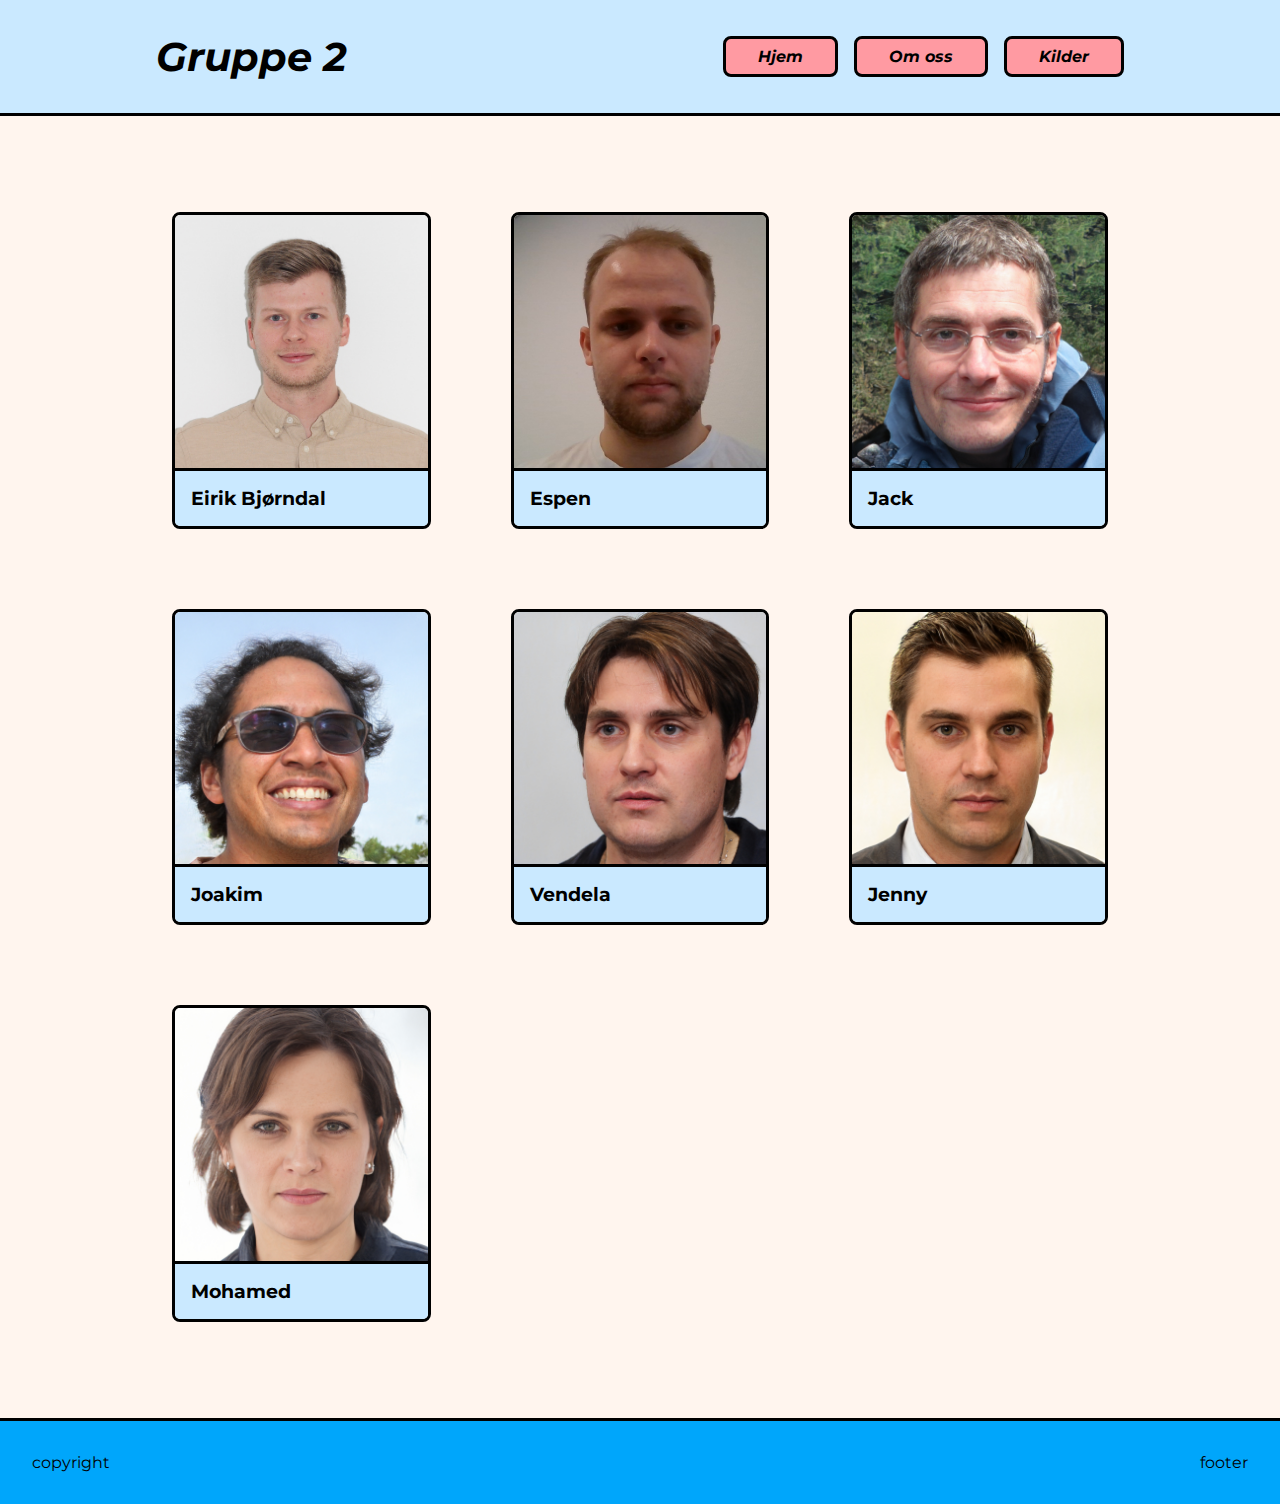
==== pages/about.html @ 0425938d "test fix rel path" ====
<!DOCTYPE html>
<html lang="en">
  <head>
    <meta charset="UTF-8" />
    <meta http-equiv="X-UA-Compatible" content="IE=edge" />
    <meta name="viewport" content="width=device-width, initial-scale=1.0" />
    <title>Semester oppgave</title>

    <link rel="stylesheet" href="../style.css" />
  </head>
  <body class="body">
    <!-- header -->
    <header class="body__header">
      <div class="header__container">
        <input
          type="checkbox"
          class="hamburger__checkbox"
          id="hamburger-menu"
        />
        <!-- logo  -->
        <h3 class="logo">
          <a href="/"> Gruppe 2 </a>
        </h3>

        <!-- hamburger menu  -->
        <label for="hamburger-menu" class="hamburger__menu menu__open"
          ><img src="../public/menu.png" alt="menu open icon" height="32px"
        /></label>

        <!-- navigation  -->
        <nav class="nav">
          <label for="hamburger-menu" class="hamburger__menu menu__close">
            <img
              src="../public/close.png"
              alt="menu close icon"
              height="32px"
            />
          </label>
          <ul class="nav__links">
            <li class="nav__link">
              <a href="/" class="button button--pink button--center">Hjem</a>
            </li>

            <li class="nav__link">
              <a
                href="./pages/about.html "
                class="button button--pink button--center"
              >
                Om oss
              </a>
            </li>

            <li class="nav__link">
              <a
                href="./pages/sources.html"
                class="button button--pink button--center"
              >
                Kilder
              </a>
            </li>
          </ul>
        </nav>
      </div>
    </header>

    <!-- main -->
    <main class="body__main body-background-secondary">
      <div class="main__container main__container--about">
        <div class="about__person">
          <div class="person__portrait">
            <img src="/public/profil.jpeg" alt="" />
            <!-- <div class="color-overlay color-overlay--blue"></div> -->
            <!-- <h3>Eirik Bjørndal</h3> -->
          </div>
          <div class="person__text">
            <h3>Eirik Bjørndal</h3>
          </div>
        </div>
        <div class="about__person">
          <div class="person__portrait">
            <img src="/public/espen.jpg" alt="" />
            <!-- <div class="color-overlay color-overlay--green"></div> -->
          </div>
          <div class="person__text">
            <h3>Espen</h3>
          </div>
        </div>
        <div class="about__person">
          <div class="person__portrait">
            <img src="/public/fake-face-1.jpeg" alt="" />
            <!-- <div class="color-overlay color-overlay--pink"></div> -->
          </div>
          <div class="person__text">
            <h3>Jack</h3>
          </div>
        </div>
        <div class="about__person">
          <div class="person__portrait">
            <img src="/public/fake-face-2.jpeg" alt="" />
            <!-- <div class="color-overlay color-overlay--blue"></div> -->
          </div>
          <div class="person__text">
            <h3>Joakim</h3>
          </div>
        </div>
        <div class="about__person">
          <div class="person__portrait">
            <img src="/public/fake-face-3.jpeg" alt="" />
            <!-- <div class="color-overlay color-overlay--green"></div> -->
          </div>
          <div class="person__text">
            <h3>Vendela</h3>
          </div>
        </div>
        <div class="about__person">
          <div class="person__portrait">
            <img src="/public/fake-face-6.jpeg" alt="" />
            <!-- <div class="color-overlay color-overlay--pink"></div> -->
          </div>
          <div class="person__text">
            <h3>Jenny</h3>
          </div>
        </div>
        <div class="about__person">
          <div class="person__portrait">
            <img src="/public/fake-face-5.jpeg" alt="" />
            <!-- <div class="color-overlay color-overlay--blue"></div> -->
          </div>
          <div class="person__text">
            <h3>Mohamed</h3>
          </div>
        </div>
        <div class="about__person about__person--empty">
          <div class="person__portrait"></div>
        </div>
        <div class="about__person about__person--empty">
          <div class="person__portrait"></div>
        </div>
      </div>
    </main>

    <!-- footer -->
    <footer class="body__footer">
      <div>copyright</div>
      <div>footer</div>
    </footer>
  </body>
</html>
---- style.css ----
@import url("https://fonts.googleapis.com/css2?family=Montserrat:ital,wght@0,400;0,700;1,400;1,700&display=swap");

*,
*::before,
*::after {
  margin: 0;
  padding: 0;
  box-sizing: border-box;
}

:root {
  --max-width: 1000px;
  --border-width: 3px;

  --border-radius: 0.5rem;
  --padding: 1rem;
  --text-big: 2.5rem;

  --color-blue: #00a6fb;
  --color-pink: #ff9aa2;
  --color-background: #cae9ff;
  --color-background-accent: none;
  --color-background-secondary: seashell;
  --breakpoint: 650px;
}

@media (max-width: 500px) {
  :root {
    --text-big: 2rem;
  }
}

img {
  max-width: 100%;
}

a {
  color: inherit;
  text-decoration: none;
}

p {
  font-size: 1.1rem;
}

@media (max-width: 500px) {
  p {
    font-size: 1rem;
  }
}

html {
  font-family: "Montserrat", sans-serif;

  scroll-behavior: smooth;
}

.body {
  min-height: 100vh;

  display: flex;
  position: static;
  display: flex;
  flex-direction: column;

  background: var(--color-background);

  overflow-x: hidden;
}

.body__header {
  background-color: var(--color-background);
  width: 100%;

  padding: 1rem;

  flex: none;

  display: flex;
  justify-content: center;

  /* position: sticky; */
  /* top: 0; */

  z-index: 1;

  border-bottom: var(--border-width) solid black;
}

.header__container {
  width: 100%;
  font-style: italic;
  font-weight: 700;
  max-width: var(--max-width);
  display: flex;
  align-items: center;
  justify-content: space-between;
  padding: var(--padding);
}

.body__footer {
  flex: none;
}

/* nav */

.logo {
  font-size: var(--text-big);
}

.logo:hover {
  text-decoration: underline;
}

.nav__links {
  display: flex;
  justify-content: center;

  list-style: none;

  gap: 1rem;
}

.nav__link {
}

.hamburger__checkbox {
  display: none;
  transform: translateX(-10000px);
}

.hamburger__menu {
  display: none;
  width: 3rem;
  height: 3rem;

  cursor: pointer;
}

.hamburger__menu:focus-within {
  outline: red;
}

.hamburger__menu img {
  width: 100%;
  height: 100%;
}

@media (max-width: 650px) {
  /* .body:has(.hamburger__checkbox:checked) {
    overflow: hidden;
    scrollbar-gutter: stable;
  } */

  .nav {
    position: fixed;
    inset: 0;
    transform: translateX(100%);

    display: flex;
    flex-direction: column;
    justify-content: center;

    overflow: hidden;

    z-index: 2;

    background: rgba(255, 255, 255, 30%);
    backdrop-filter: blur(10px);
    -webkit-backdrop-filter: blur(10px);

    width: 0;

    transition: transform 0.4s ease;
  }

  .header__container:hover .nav {
    width: 100%;
  }

  .hamburger__checkbox:checked ~ .nav {
    width: 100%;
    transform: translateX(0);
  }

  .nav__links {
    align-self: center;

    flex-direction: column;
    font-size: xx-large;

    width: fit-content;
  }

  .nav__links .button {
    align-self: stretch;
  }

  .hamburger__menu {
    display: flex;
  }

  .menu__close {
    position: absolute;
    top: 2rem;
    right: 2rem;
  }
}

@media not all and (min-resolution: 0.001dpcm) {
  .hamburger__checkbox:checked ~ .nav {
    background-color: rgba(255, 245, 238, 95%);
  }
}

.body__main {
  background-color: var(--color-background);

  flex: 1;

  display: flex;
  flex-direction: column;
  justify-content: center;
  align-items: center;
}

.body-background {
  background-image: url("public/grid-curved.svg");
  background-position: center;
  background-size: cover;
  background-attachment: fixed;

  width: 100%;

  border-bottom: var(--border-width) solid #000;
  background-color: var(--color-background-secondary);
  /* background-color: white; */
}

.body-background-secondary {
  background-color: var(--color-background-secondary);
}

.main__container {
  width: 100%;
  max-width: var(--max-width);

  display: flex;
  flex-direction: column;
  gap: 5rem;
  padding: 6rem var(--padding);

  margin: 0 auto;
}

.main__container--about {
  flex-direction: row;
  justify-content: center;
  flex-wrap: wrap;
  row-gap: 5rem;
  column-gap: 3rem;
}

.card {
  display: flex;

  background: white;

  border-radius: var(--border-radius);
  border: var(--border-width) solid black;

  overflow: hidden;

  /* box-shadow: rgb(0, 0, 0, 0.3) 0px 3px 8px; */
}

.card:nth-child(2n) .card__image {
  order: 1;
}

.card__image {
  flex: 0 1 50%;
  display: flex;
  overflow: hidden;
  aspect-ratio: 2/1;
}

.card__image img {
  display: block;

  min-width: 100%;
  min-height: 100%;

  object-fit: cover;
  object-position: center;
}

.card__content {
  flex: 0 1 50%;
  padding: 1rem;

  display: flex;
  flex-direction: column;

  justify-content: space-between;

  gap: 2rem;
}

.title {
  font-size: var(--text-big);
  /* font-style: italic; */
  font-weight: 700;
  width: fit-content;
  display: inline;
  line-height: 1.5;

  /* word-break: break-all; */
  word-wrap: break-word;
  /* hyphens: auto; */

  /* box-shadow: rgba(0, 0, 0, 0.45) 0px 25px 20px -20px; */

  /* background-color: var(--color-blue); */
}

@media (max-width: 650px) {
  .card {
    flex-direction: column;
  }

  .card:nth-child(2n) .card__image {
    order: unset;
  }
}

.stacking-context {
  position: static;
  z-index: 0;
}

/* .button-group {
  position: relative;
  z-index: 0;

  cursor: pointer;
} */

/* .button-group::after {
  content: "";
  background: linear-gradient(to right, black, rgba(0, 0, 0));

  position: absolute;
  inset: 0;

  border-radius: var(--border-radius);
  transform: translate(5px, 5px);

  transition: transform 0.3s ease;

  z-index: -1;
} */

/* .button {
  border: var(--border-width) solid black;
  border-radius: var(--border-radius);
  background-color: white;
  padding: 0.5rem 2rem;

  font-style: italic;
  font-weight: 700;

  transition: 0.3s ease;
  transition-property: transform;

  cursor: pointer;

  width: 100%;
} */

.button {
  display: block;

  border: var(--border-width) solid black;
  border-radius: var(--border-radius);
  background-color: white;
  padding: 0.5rem 2rem;

  font-style: italic;
  font-weight: 700;

  transition: 0.3s ease;
  transition-property: transform;

  cursor: pointer;

  align-self: stretch;
  text-align: center;
}

.button--center {
  align-self: center;
}

.button--stretch {
  align-self: stretch;
}

/* .button-group:hover .button {
  transform: translate(-5px, -3px);
  transform-origin: center;
} */

/* .button--blue {
  background-color: var(--color-blue);
}

.button-blue:hover {
} */

.button--pink {
  background-color: var(--color-pink);
}

.button--pink:hover {
  background-color: pink;
}

.call-to-action {
  display: flex;

  padding-bottom: 2rem;

  position: relative;
}

@media (max-width: 650px) {
  .call-to-action {
    display: block;
  }
}

.call-to-action__arrow {
  height: 20rem;
  /* outline: 1px solid red; */

  display: flex;
  align-items: center;

  flex: 1 1 30%;
}

@media (max-width: 650px) {
  .call-to-action__arrow {
    display: none;
  }
}

.call-to-action__window-group {
  min-height: 20rem;
  height: auto;
  flex: 1 1 70%;

  position: relative;
  z-index: 0;
}

@keyframes floating-one {
  0% {
    transform: translate(0, 0);
  }
  50% {
    transform: translate(0, 1rem);
  }
  100% {
    transform: translate(0, 0);
  }
}
@keyframes floating-two {
  0% {
    transform: translate(1rem, 1rem);
  }
  50% {
    transform: translate(1rem, 2rem);
  }
  100% {
    transform: translate(1rem, 1rem);
  }
}
@keyframes floating-three {
  0% {
    transform: translate(2rem, 2rem);
  }
  50% {
    transform: translate(2rem, 3rem);
  }
  100% {
    transform: translate(2rem, 2rem);
  }
}

.call-to-action__window {
  display: flex;
  flex-direction: column;
  height: 100%;

  width: calc(100% - 2rem);
  border: var(--border-width) solid black;
  border-radius: var(--border-radius);
  overflow: hidden;

  position: absolute;

  animation-duration: 5s;
  animation-iteration-count: infinite;
  animation-timing-function: ease-in-out;
}

.call-to-action__arrow--float-animation {
  animation-name: floating-one;
  animation-duration: 5s;
  animation-iteration-count: infinite;
  animation-timing-function: ease-in-out;
  animation-delay: 4s;
}

.call-to-action__window--stagger-none {
  animation-name: floating-one;
}
.call-to-action__window--stagger-small {
  animation-name: floating-two;
  animation-delay: 1s;
}
.call-to-action__window--stagger-large {
  animation-name: floating-three;
  animation-delay: 2s;
}

.call-to-action__window--translate-little {
  transform: translateX(1rem) translateY(1rem);
}

.call-to-action__window--translate-more {
  transform: translateX(2rem) translateY(2rem);
}

.call-to-action__header {
  border-bottom: var(--border-width) solid black;
  display: flex;
  gap: 16px;
  padding: 8px;

  width: 100%;

  background-color: var(--color-blue);
}

.call-to-action__header-dots {
  height: 24px;
  width: 24px;
  border: var(--border-width) solid black;

  border-radius: 20px;
}

.call-to-action__header-dots--red {
  background: #f85b5b;
}
.call-to-action__header-dots--yellow {
  background: #f9ef00;
}
.call-to-action__header-dots--green {
  background: #02fb73;
}

.call-to-action__body {
  height: 100%;
  width: 100%;
  padding: 1rem;
  background-size: cover;
  justify-content: center;
  align-items: center;
  text-align: center;
  background-color: var(--color-background);
  display: flex;
}

.call-to-action__body h1 {
  font-weight: bold;
  font-style: italic;
  font-size: 3rem;
  line-height: 1.5;

  flex-shrink: 0 1 0;
  border: var(--border-width) solid black;

  border-radius: var(--border-radius);

  word-break: keep-all;
  background-color: var(--color-background-secondary);
  background-color: white;
}

.call-to-action img {
  max-height: 100%;
}

/* footer */

.body__footer {
  background: var(--color-blue);
  border-top: var(--border-width) solid black;
  padding: 2rem;
  display: flex;
  justify-content: space-between;
}

/* Article */

.article {
  display: flex;
  flex-direction: column;
  width: 100%;

  align-self: center;
  max-width: 75ch;

  border: var(--border-width) solid black;
  border-radius: var(--border-radius);

  overflow: hidden;
}

.article__content {
  display: flex;
  gap: 2rem;
  flex-direction: column;
  background-color: white;

  padding: 1rem;

  line-height: 1.5;

  word-wrap: break-word;
}

.article__content a {
  color: var(--color-blue);
  font-weight: 700;
}

.article__content a:hover {
  text-decoration: underline;
  text-decoration-thickness: 3px;
}

.article__image-header {
  background-color: green;
  display: flex;

  max-height: 15rem;
  min-height: 10rem;

  overflow: hidden;
}

.article__image-header img {
  display: block;

  min-width: 100%;
  min-height: 100%;

  object-fit: cover;
  object-position: center;
}

/* @media (max-width: ) */

.article__content h1 {
  font-size: var(--text-big);
  font-weight: 700;
  line-height: 1.5;

  word-wrap: break-word;
}

.article__content h1,
h2,
h3,
h4,
h5,
h6 {
  font-weight: 700;
}

.aside {
  padding: 1rem;
  background-color: rgb(228, 228, 228);
  border-radius: var(--border-radius);
}

.aside--danger {
  background-color: rgb(255, 185, 185);
}

.aside--info {
  background-color: rgb(204, 241, 253);
}

.aside--success {
  background-color: rgb(170, 255, 170);
}

/* sources */

.sources li {
  margin-left: 1rem;
  padding-bottom: 1rem;
}

.sources li p {
  padding-left: 2rem;
  text-indent: -2rem;

  word-wrap: break-word;
  hyphens: auto;
}

.sources :target {
  font-weight: 700;
  background: yellow;
  border-radius: var(--border-radius);
}

/* about */

.about__person {
  margin: 0 1rem;
  border: var(--border-width) solid black;
  border-radius: var(--border-radius);

  flex: 1 1 250px;
  max-width: 300px;

  transition: all 0.3s ease;

  overflow: hidden;
}

.about__person--empty {
  height: 0;
  border: none;
}

.person__portrait {
  aspect-ratio: 1/1;

  /* max-width: 400px; */

  background: var(--color-pink);

  transform-origin: center;

  transition: transform 0.3s ease;

  overflow: hidden;

  position: relative;
}

.person__portrait img {
  display: block;

  min-width: 100%;
  min-height: 100%;

  object-fit: cover;
  object-position: center;

  /* filter: grayscale(1); */

  transition: all 0.3s ease;
}

.person__text {
  padding: 1rem;

  border-top: var(--border-width) solid black;

  background-color: var(--color-background);
}

.color-overlay {
  position: absolute;

  inset: 0;

  background-color: rgba(0, 0, 255, 50%);

  opacity: 0.3;

  transition: all 0.3s ease;
}

.color-overlay--pink {
  background-color: var(--color-pink);
}

.color-overlay--blue {
  background-color: var(--color-blue);
}

.color-overlay--green {
  background-color: var(--color-background);
}

.person__text--pink {
  background-color: var(--color-pink);
}

.person__text--blue {
  background-color: var(--color-blue);
}

.person__text--green {
  background-color: var(--color-background);
}

.about__person:hover {
  transform: rotateZ(0) scale(1.2);
}

.about__person:hover .person__portrait img {
  filter: grayscale(0);
}

.about__person:hover .color-overlay {
  opacity: 0;
}
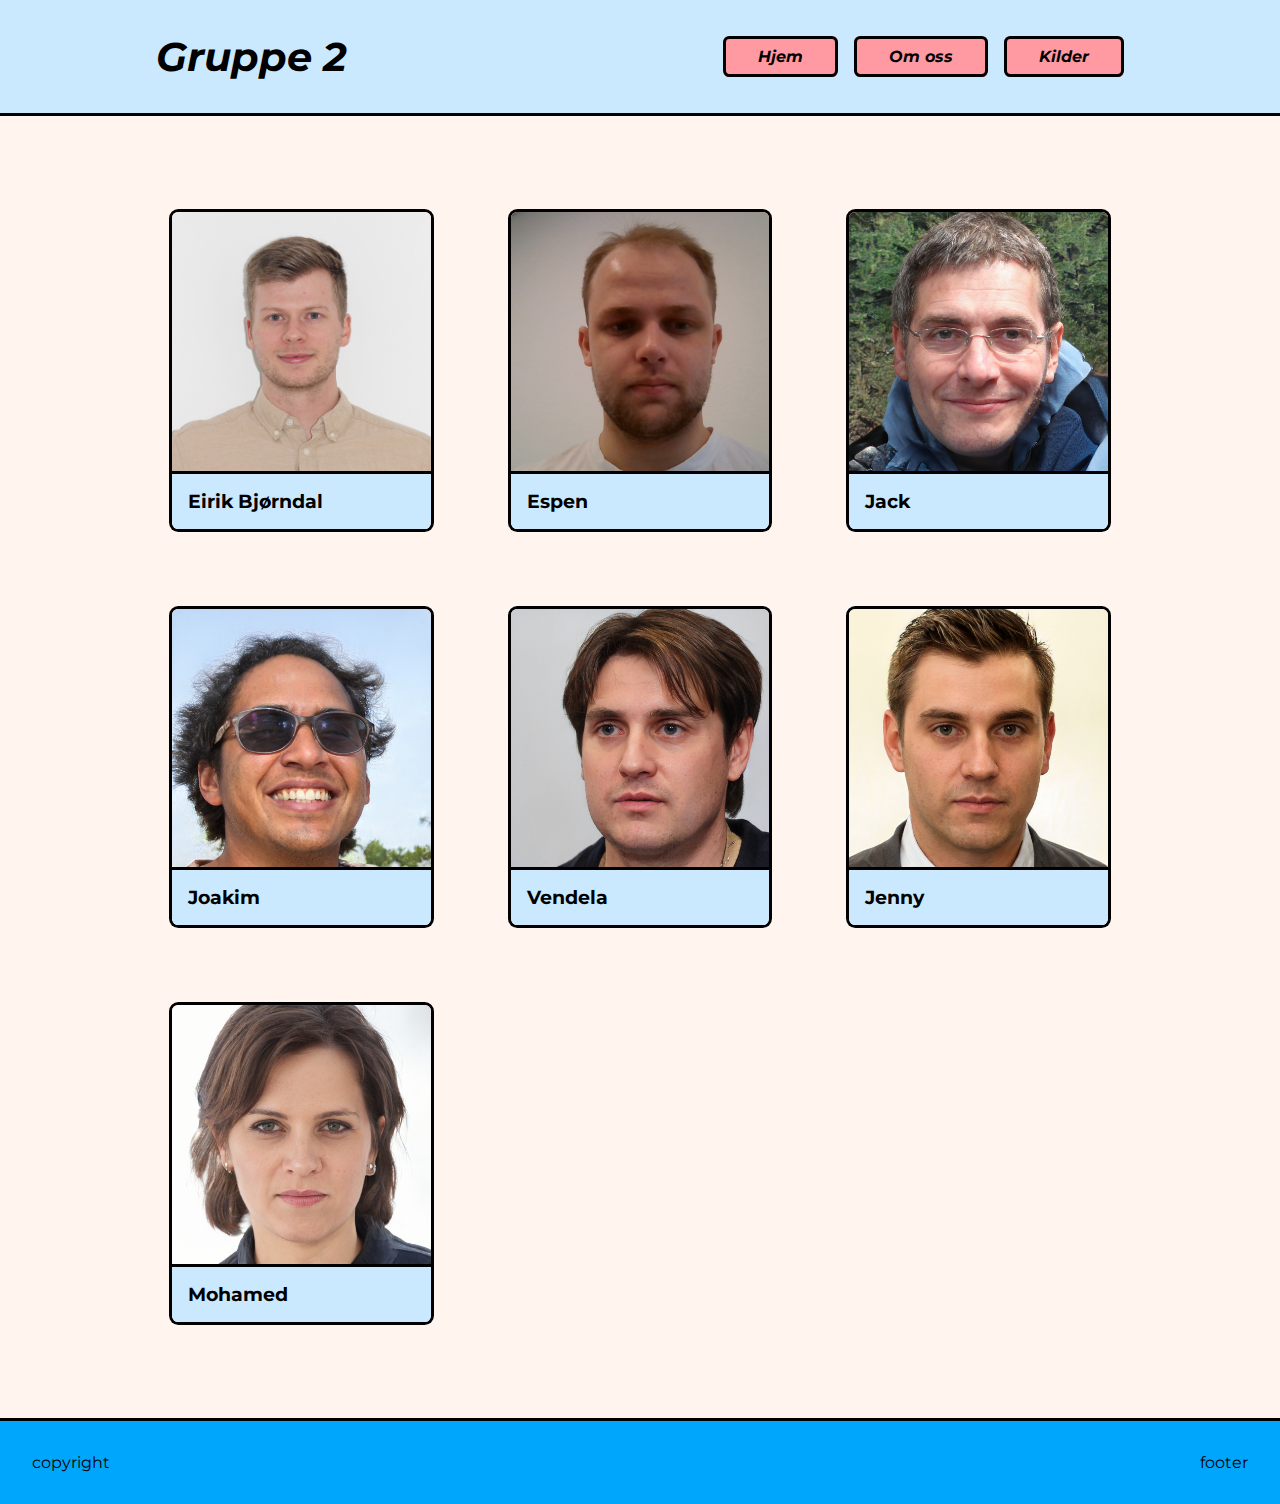
==== commit 18674574: "fixed layout and animation for mobile" ====
--- a/pages/about.html
+++ b/pages/about.html
@@ -7,56 +7,58 @@
     <title>Semester oppgave</title>
 
     <link rel="stylesheet" href="../style.css" />
+    <script defer src="../main.js"></script>
   </head>
   <body class="body">
     <!-- header -->
     <header class="body__header">
       <div class="header__container">
-        <input
-          type="checkbox"
-          class="hamburger__checkbox"
-          id="hamburger-menu"
-        />
         <!-- logo  -->
         <h3 class="logo">
           <a href="/"> Gruppe 2 </a>
         </h3>
 
         <!-- hamburger menu  -->
-        <label for="hamburger-menu" class="hamburger__menu menu__open"
-          ><img src="../public/menu.png" alt="menu open icon" height="32px"
-        /></label>
+        <button
+          class="button button--pink button--no-padding nav__button nav__button--open"
+        >
+          <svg width="32" height="32" viewBox="0 0 24 24">
+            <path
+              fill="currentColor"
+              d="M3 18v-2h18v2Zm0-5v-2h18v2Zm0-5V6h18v2Z"
+            />
+          </svg>
+        </button>
 
         <!-- navigation  -->
-        <nav class="nav">
-          <label for="hamburger-menu" class="hamburger__menu menu__close">
-            <img
-              src="../public/close.png"
-              alt="menu close icon"
-              height="32px"
-            />
-          </label>
+        <nav class="nav preload">
+          <button
+            class="button button--pink button--no-padding nav__button nav__button--close"
+          >
+            <!-- <img src="public/close.png" alt="menu close icon" height="32" /> -->
+            <svg width="32" height="32" viewBox="0 0 24 24">
+              <path
+                fill="currentColor"
+                d="M6.4 19L5 17.6l5.6-5.6L5 6.4L6.4 5l5.6 5.6L17.6 5L19 6.4L13.4 12l5.6 5.6l-1.4 1.4l-5.6-5.6Z"
+              />
+            </svg>
+          </button>
+
           <ul class="nav__links">
             <li class="nav__link">
-              <a href="/" class="button button--pink button--center">Hjem</a>
+              <a href="/" class="button button--pink">Hjem</a>
             </li>
 
             <li class="nav__link">
-              <a
-                href="./pages/about.html "
-                class="button button--pink button--center"
-              >
+              <a href="/pages/about.html" class="button button--pink">
                 Om oss
               </a>
             </li>
 
             <li class="nav__link">
-              <a
-                href="./pages/sources.html"
-                class="button button--pink button--center"
+              <a href="/pages/sources.html" class="button button--pink"
+                >Kilder</a
               >
-                Kilder
-              </a>
             </li>
           </ul>
         </nav>
@@ -66,7 +68,7 @@
     <!-- main -->
     <main class="body__main body-background-secondary">
       <div class="main__container main__container--about">
-        <div class="about__person">
+        <div class="about__person preload">
           <div class="person__portrait">
             <img src="/public/profil.jpeg" alt="" />
             <!-- <div class="color-overlay color-overlay--blue"></div> -->
@@ -76,7 +78,7 @@
             <h3>Eirik Bjørndal</h3>
           </div>
         </div>
-        <div class="about__person">
+        <div class="about__person preload">
           <div class="person__portrait">
             <img src="/public/espen.jpg" alt="" />
             <!-- <div class="color-overlay color-overlay--green"></div> -->
@@ -85,7 +87,7 @@
             <h3>Espen</h3>
           </div>
         </div>
-        <div class="about__person">
+        <div class="about__person preload">
           <div class="person__portrait">
             <img src="/public/fake-face-1.jpeg" alt="" />
             <!-- <div class="color-overlay color-overlay--pink"></div> -->
@@ -94,7 +96,7 @@
             <h3>Jack</h3>
           </div>
         </div>
-        <div class="about__person">
+        <div class="about__person preload">
           <div class="person__portrait">
             <img src="/public/fake-face-2.jpeg" alt="" />
             <!-- <div class="color-overlay color-overlay--blue"></div> -->
@@ -103,7 +105,7 @@
             <h3>Joakim</h3>
           </div>
         </div>
-        <div class="about__person">
+        <div class="about__person preload">
           <div class="person__portrait">
             <img src="/public/fake-face-3.jpeg" alt="" />
             <!-- <div class="color-overlay color-overlay--green"></div> -->
@@ -112,7 +114,7 @@
             <h3>Vendela</h3>
           </div>
         </div>
-        <div class="about__person">
+        <div class="about__person preload">
           <div class="person__portrait">
             <img src="/public/fake-face-6.jpeg" alt="" />
             <!-- <div class="color-overlay color-overlay--pink"></div> -->
@@ -121,7 +123,7 @@
             <h3>Jenny</h3>
           </div>
         </div>
-        <div class="about__person">
+        <div class="about__person preload">
           <div class="person__portrait">
             <img src="/public/fake-face-5.jpeg" alt="" />
             <!-- <div class="color-overlay color-overlay--blue"></div> -->
--- a/style.css
+++ b/style.css
@@ -12,7 +12,7 @@
   --max-width: 1000px;
   --border-width: 3px;
 
-  --border-radius: 0.5rem;
+  --border-radius: 0.4rem;
   --padding: 1rem;
   --text-big: 2.5rem;
 
@@ -49,6 +49,10 @@
   }
 }
 
+svg {
+  color: black;
+}
+
 html {
   font-family: "Montserrat", sans-serif;
 
@@ -129,16 +133,13 @@
   transform: translateX(-10000px);
 }
 
-.hamburger__menu {
+.nav__button--open {
   display: none;
-  width: 3rem;
-  height: 3rem;
-
   cursor: pointer;
 }
 
-.hamburger__menu:focus-within {
-  outline: red;
+.nav__button--close {
+  display: none;
 }
 
 .hamburger__menu img {
@@ -146,40 +147,34 @@
   height: 100%;
 }
 
+.preload {
+  opacity: 0 !important;
+  transition-duration: 0s !important;
+}
+
 @media (max-width: 650px) {
-  /* .body:has(.hamburger__checkbox:checked) {
-    overflow: hidden;
-    scrollbar-gutter: stable;
-  } */
-
   .nav {
+    display: flex;
+    flex-direction: column;
+    justify-content: center;
+
     position: fixed;
     inset: 0;
     transform: translateX(100%);
 
-    display: flex;
-    flex-direction: column;
-    justify-content: center;
-
     overflow: hidden;
-
     z-index: 2;
 
     background: rgba(255, 255, 255, 30%);
     backdrop-filter: blur(10px);
     -webkit-backdrop-filter: blur(10px);
 
-    width: 0;
-
-    transition: transform 0.4s ease;
-  }
-
-  .header__container:hover .nav {
-    width: 100%;
-  }
-
-  .hamburger__checkbox:checked ~ .nav {
-    width: 100%;
+    transition-property: transform;
+    transition-duration: 0.4s;
+    transition-timing-function: ease;
+  }
+
+  .nav--visible {
     transform: translateX(0);
   }
 
@@ -193,14 +188,15 @@
   }
 
   .nav__links .button {
+    display: block;
     align-self: stretch;
   }
 
-  .hamburger__menu {
+  .nav__button {
     display: flex;
   }
 
-  .menu__close {
+  .nav__button--close {
     position: absolute;
     top: 2rem;
     right: 2rem;
@@ -225,6 +221,7 @@
 }
 
 .body-background {
+  background-color: var(--color-background-secondary);
   background-image: url("public/grid-curved.svg");
   background-position: center;
   background-size: cover;
@@ -233,8 +230,12 @@
   width: 100%;
 
   border-bottom: var(--border-width) solid #000;
-  background-color: var(--color-background-secondary);
-  /* background-color: white; */
+}
+
+@media (hover: none) {
+  .body-background {
+    background-attachment: scroll;
+  }
 }
 
 .body-background-secondary {
@@ -267,11 +268,13 @@
   background: white;
 
   border-radius: var(--border-radius);
-  border: var(--border-width) solid black;
+  /* border: var(--border-width) solid black; */
 
   overflow: hidden;
 
-  /* box-shadow: rgb(0, 0, 0, 0.3) 0px 3px 8px; */
+  box-shadow: 0px 0px 0px var(--border-width) rgba(0, 0, 0);
+  -webkit-box-shadow: 0px 0px 0px var(--border-width) rgba(0, 0, 0);
+  -moz-box-shadow: 0px 0px 0px var(--border-width) rgba(0, 0, 0);
 }
 
 .card:nth-child(2n) .card__image {
@@ -379,7 +382,7 @@
 } */
 
 .button {
-  display: block;
+  /* display: block; */
 
   border: var(--border-width) solid black;
   border-radius: var(--border-radius);
@@ -404,6 +407,10 @@
 
 .button--stretch {
   align-self: stretch;
+}
+
+.button--no-padding {
+  padding: 0.5rem;
 }
 
 /* .button-group:hover .button {
@@ -500,15 +507,19 @@
 }
 
 .call-to-action__window {
+  height: 100%;
   display: flex;
   flex-direction: column;
-  height: 100%;
 
   width: calc(100% - 2rem);
-  border: var(--border-width) solid black;
-  border-radius: var(--border-radius);
+  /* border: var(--border-width) solid black; */
+  border-radius: var(--border-radius);
+
+  box-shadow: 0px 0px 0px var(--border-width) rgba(0, 0, 0);
+  -webkit-box-shadow: 0px 0px 0px var(--border-width) rgba(0, 0, 0);
+  -moz-box-shadow: 0px 0px 0px var(--border-width) rgba(0, 0, 0);
+
   overflow: hidden;
-
   position: absolute;
 
   animation-duration: 5s;
@@ -516,14 +527,6 @@
   animation-timing-function: ease-in-out;
 }
 
-.call-to-action__arrow--float-animation {
-  animation-name: floating-one;
-  animation-duration: 5s;
-  animation-iteration-count: infinite;
-  animation-timing-function: ease-in-out;
-  animation-delay: 4s;
-}
-
 .call-to-action__window--stagger-none {
   animation-name: floating-one;
 }
@@ -546,6 +549,8 @@
 
 .call-to-action__header {
   border-bottom: var(--border-width) solid black;
+
+  flex: 1 1 0;
   display: flex;
   gap: 16px;
   padding: 8px;
@@ -601,10 +606,6 @@
   background-color: white;
 }
 
-.call-to-action img {
-  max-height: 100%;
-}
-
 /* footer */
 
 .body__footer {
@@ -736,8 +737,12 @@
 
 .about__person {
   margin: 0 1rem;
-  border: var(--border-width) solid black;
-  border-radius: var(--border-radius);
+  /* border: var(--border-width) solid black; */
+  border-radius: var(--border-radius);
+
+  box-shadow: 0px 0px 0px var(--border-width) rgba(0, 0, 0);
+  -webkit-box-shadow: 0px 0px 0px var(--border-width) rgba(0, 0, 0);
+  -moz-box-shadow: 0px 0px 0px var(--border-width) rgba(0, 0, 0);
 
   flex: 1 1 250px;
   max-width: 300px;
@@ -749,7 +754,7 @@
 
 .about__person--empty {
   height: 0;
-  border: none;
+  box-shadow: none;
 }
 
 .person__portrait {
@@ -771,6 +776,8 @@
 .person__portrait img {
   display: block;
 
+  position: absolute;
+
   min-width: 100%;
   min-height: 100%;
 
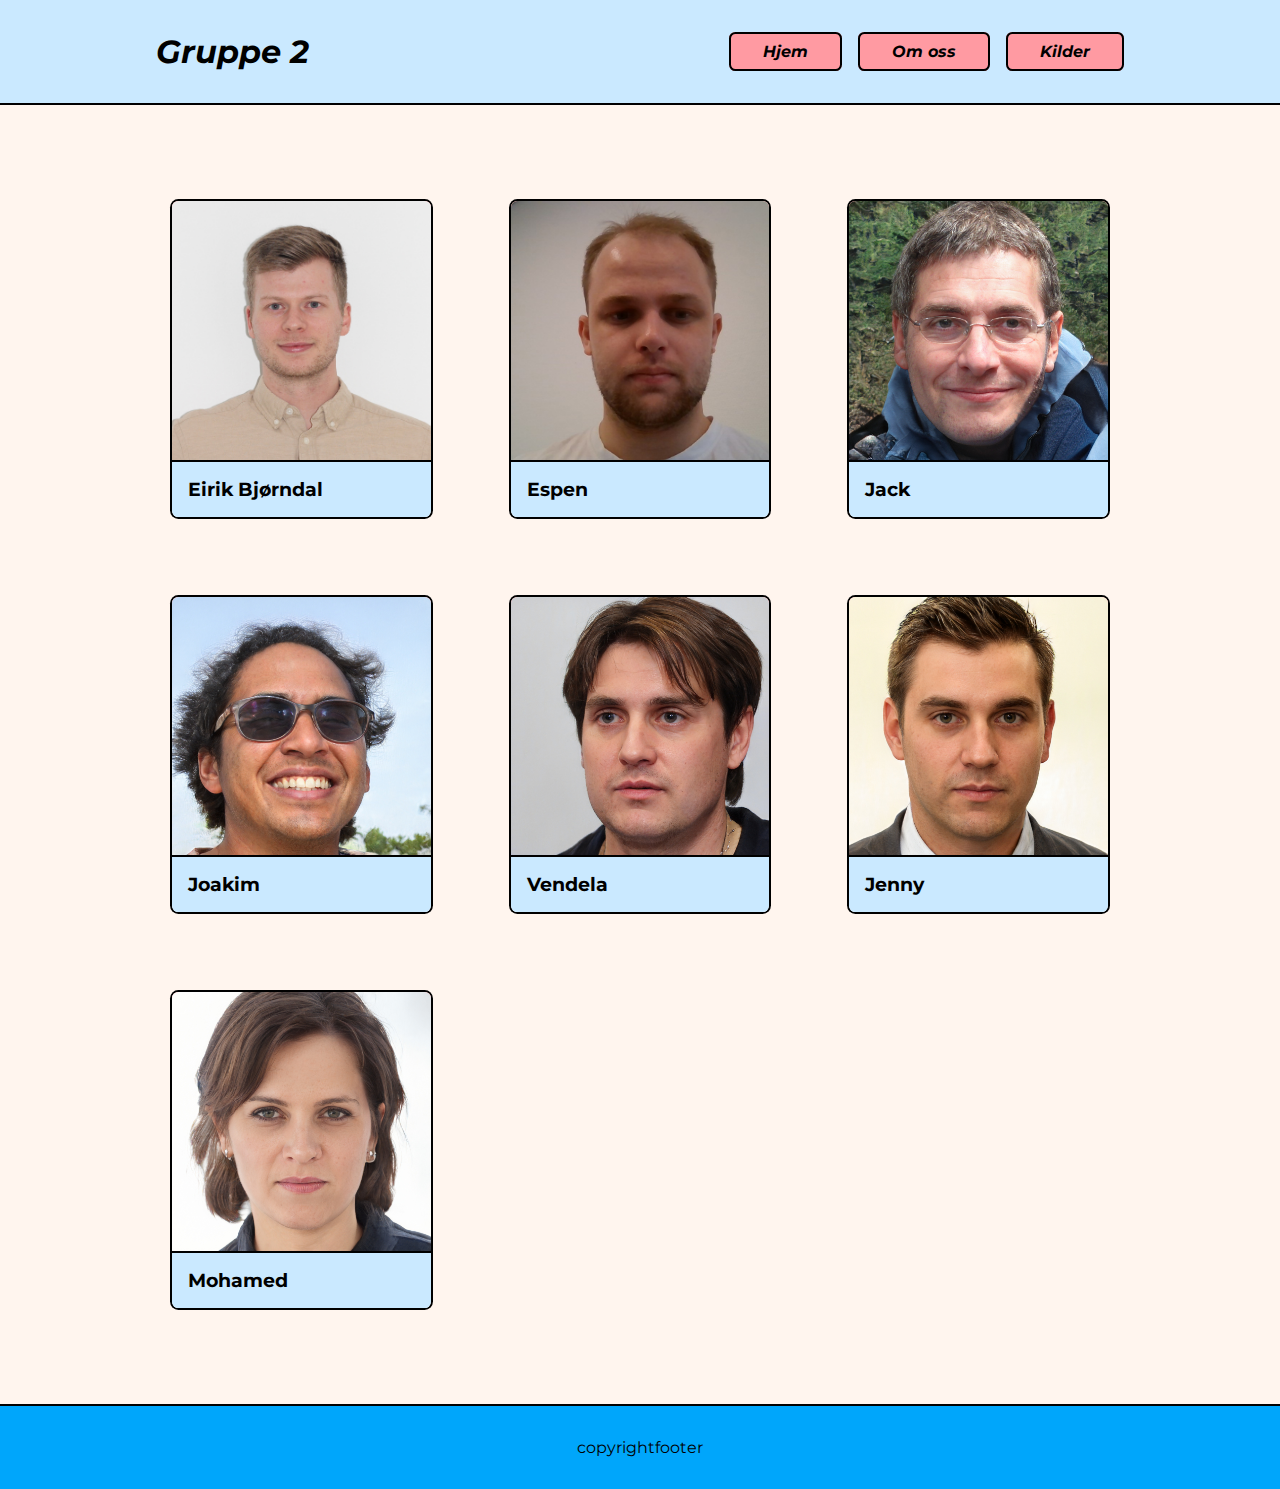
==== commit 814e42da: "redesigned cta, cta dynamic size, sources target" ====
--- a/pages/about.html
+++ b/pages/about.html
@@ -2,10 +2,11 @@
 <html lang="en">
   <head>
     <meta charset="UTF-8" />
+    <meta name="description" content="Web og systemutvikling" />
+    <meta name="author" content="IT og ledelse, Gruppe 2" />
     <meta http-equiv="X-UA-Compatible" content="IE=edge" />
     <meta name="viewport" content="width=device-width, initial-scale=1.0" />
-    <title>Semester oppgave</title>
-
+    <title>Web og systemutvikling</title>
     <link rel="stylesheet" href="../style.css" />
     <script defer src="../main.js"></script>
   </head>
--- a/style.css
+++ b/style.css
@@ -10,23 +10,42 @@
 
 :root {
   --max-width: 1000px;
-  --border-width: 3px;
+  --border-width: 2px;
 
   --border-radius: 0.4rem;
   --padding: 1rem;
-  --text-big: 2.5rem;
+  --text-big: 2rem;
 
   --color-blue: #00a6fb;
+  --color-link: #007dbc;
   --color-pink: #ff9aa2;
   --color-background: #cae9ff;
   --color-background-accent: none;
   --color-background-secondary: seashell;
+  --color-accessible-purple: #81008a;
+  --color-success: #e9fbe9;
+  --color-info: #ebf3fe;
+  --color-warning: #fcfaee;
+  --color-danger: #fcebed;
+
   --breakpoint: 650px;
 }
 
 @media (max-width: 500px) {
   :root {
-    --text-big: 2rem;
+    --text-big: 1.5rem;
+  }
+}
+
+html {
+  font-family: "Montserrat", sans-serif;
+
+  scroll-behavior: smooth;
+}
+
+@media (prefers-reduced-motion) {
+  html {
+    scroll-behavior: unset;
   }
 }
 
@@ -53,10 +72,13 @@
   color: black;
 }
 
-html {
-  font-family: "Montserrat", sans-serif;
-
-  scroll-behavior: smooth;
+.hide-outline *:focus {
+  outline: none;
+}
+
+*:focus {
+  outline: var(--color-accessible-purple) solid var(--border-width);
+  outline-offset: 0.2rem;
 }
 
 .body {
@@ -125,7 +147,8 @@
   gap: 1rem;
 }
 
-.nav__link {
+.nav__link .button {
+  white-space: nowrap;
 }
 
 .hamburger__checkbox {
@@ -148,7 +171,7 @@
 }
 
 .preload {
-  opacity: 0 !important;
+  /* opacity: 0 !important; */
   transition-duration: 0s !important;
 }
 
@@ -203,6 +226,12 @@
   }
 }
 
+@media (prefers-reduced-motion) {
+  .nav {
+    transition-duration: 0s;
+  }
+}
+
 @media not all and (min-resolution: 0.001dpcm) {
   .hamburger__checkbox:checked ~ .nav {
     background-color: rgba(255, 245, 238, 95%);
@@ -214,22 +243,16 @@
 
   flex: 1;
 
+  position: relative;
+
   display: flex;
   flex-direction: column;
   justify-content: center;
   align-items: center;
 }
 
-.body-background {
-  background-color: var(--color-background-secondary);
-  background-image: url("public/grid-curved.svg");
-  background-position: center;
-  background-size: cover;
-  background-attachment: fixed;
-
-  width: 100%;
-
-  border-bottom: var(--border-width) solid #000;
+.border__bottom {
+  border-bottom: var(--border-width) solid black;
 }
 
 @media (hover: none) {
@@ -251,7 +274,9 @@
   gap: 5rem;
   padding: 6rem var(--padding);
 
-  margin: 0 auto;
+  position: relative;
+
+  /* margin: 0 auto; */
 }
 
 .main__container--about {
@@ -277,9 +302,9 @@
   -moz-box-shadow: 0px 0px 0px var(--border-width) rgba(0, 0, 0);
 }
 
-.card:nth-child(2n) .card__image {
+/* .card:nth-child(2n) .card__image {
   order: 1;
-}
+} */
 
 .card__image {
   flex: 0 1 50%;
@@ -300,20 +325,20 @@
 
 .card__content {
   flex: 0 1 50%;
-  padding: 1rem;
+  padding: 3rem 3rem;
 
   display: flex;
   flex-direction: column;
 
   justify-content: space-between;
 
-  gap: 2rem;
+  gap: 1rem;
 }
 
 .title {
   font-size: var(--text-big);
   /* font-style: italic; */
-  font-weight: 700;
+  /* font-weight: 700; */
   width: fit-content;
   display: inline;
   line-height: 1.5;
@@ -413,6 +438,11 @@
   padding: 0.5rem;
 }
 
+.button--big {
+  padding: 1rem 2rem;
+  font-size: 1.2em;
+}
+
 /* .button-group:hover .button {
   transform: translate(-5px, -3px);
   transform-origin: center;
@@ -433,18 +463,47 @@
   background-color: pink;
 }
 
+.background {
+  width: 100%;
+  height: 100%;
+
+  display: flex;
+  flex-direction: column;
+  align-items: center;
+  background-color: white;
+  position: relative;
+}
+
+.background::before {
+  content: "";
+
+  background-image: url("./public/Programming.svg");
+  background-repeat: no-repeat;
+  background-size: cover;
+  background-attachment: fixed;
+  background-position: center;
+
+  position: absolute;
+  inset: 0;
+
+  opacity: 0.3;
+}
+
+@media (hover: none) {
+  .background::before {
+    background-attachment: scroll;
+  }
+}
+
 .call-to-action {
-  display: flex;
+  /* max-width: 800px; */
+
+  display: flex;
+  justify-content: center;
 
   padding-bottom: 2rem;
 
   position: relative;
-}
-
-@media (max-width: 650px) {
-  .call-to-action {
-    display: block;
-  }
 }
 
 .call-to-action__arrow {
@@ -457,57 +516,67 @@
   flex: 1 1 30%;
 }
 
-@media (max-width: 650px) {
+@media (max-width: 850px) {
   .call-to-action__arrow {
     display: none;
   }
 }
 
 .call-to-action__window-group {
-  min-height: 20rem;
+  /* min-height: 20rem; */
+
   height: auto;
-  flex: 1 1 70%;
+  flex: 1 1 800px;
+  max-width: 800px;
+
+  display: flex;
 
   position: relative;
   z-index: 0;
 }
 
+.call-to-action__window-group:hover .call-to-action__window {
+  animation-play-state: paused;
+}
+
 @keyframes floating-one {
   0% {
-    transform: translate(0, 0);
+    transform: translate(0, 0) rotate(0.02deg);
   }
   50% {
-    transform: translate(0, 1rem);
+    transform: translate(0, 1rem) rotate(0.02deg);
   }
   100% {
-    transform: translate(0, 0);
+    transform: translate(0, 0) rotate(0.02deg);
   }
 }
 @keyframes floating-two {
   0% {
-    transform: translate(1rem, 1rem);
+    transform: translate(1rem, 1rem) rotate(0.02deg);
   }
   50% {
-    transform: translate(1rem, 2rem);
+    transform: translate(1rem, 2rem) rotate(0.02deg);
   }
   100% {
-    transform: translate(1rem, 1rem);
+    transform: translate(1rem, 1rem) rotate(0.02deg);
   }
 }
 @keyframes floating-three {
   0% {
-    transform: translate(2rem, 2rem);
+    transform: translate(2rem, 2rem) rotate(0.02deg);
   }
   50% {
-    transform: translate(2rem, 3rem);
+    transform: translate(2rem, 3rem) rotate(0.02deg);
   }
   100% {
-    transform: translate(2rem, 2rem);
+    transform: translate(2rem, 2rem) rotate(0.02deg);
   }
 }
 
 .call-to-action__window {
-  height: 100%;
+  flex: 1;
+
+  height: auto;
   display: flex;
   flex-direction: column;
 
@@ -525,6 +594,12 @@
   animation-duration: 5s;
   animation-iteration-count: infinite;
   animation-timing-function: ease-in-out;
+}
+
+@media (prefers-reduced-motion) {
+  .call-to-action__window {
+    animation-play-state: paused;
+  }
 }
 
 .call-to-action__window--stagger-none {
@@ -581,29 +656,71 @@
 .call-to-action__body {
   height: 100%;
   width: 100%;
-  padding: 1rem;
+  padding: 3rem;
   background-size: cover;
   justify-content: center;
   align-items: center;
-  text-align: center;
+  /* text-align: center; */
   background-color: var(--color-background);
   display: flex;
-}
+  position: relative;
+  z-index: 0;
+}
+
+.call-to-action__background {
+  position: absolute;
+  width: 100vw;
+  left: 0;
+
+  /* background-color: white;
+  background-image: url("./public/Programming.svg");
+  background-repeat: no-repeat;
+  background-position: center;
+  background-size: cover; */
+}
+.call-to-action__body-wrapper {
+  min-height: 0px;
+  flex: 1 1 100%;
+
+  display: flex;
+  flex-direction: column;
+  gap: 1rem;
+
+  padding: 1rem;
+  border-radius: var(--border-radius);
+  background-color: rgba(255, 255, 255, 1);
+  backdrop-filter: blur(10px);
+  /* backdrop-filter: ; */
+}
+
+/* .call-to-action__body-image-wrapper {
+  position: absolute;
+  width: 100%;
+  height: 100%;
+  inset: 0;
+  z-index: -1;
+}
+
+.call-to-action__body-image-wrapper img {
+  height: 100%;
+  width: 100%;
+  object-fit: cover;
+  object-position: bottom;
+} */
+
+/* .call-to-action__body-image-wrapper--right {
+  right: 0;
+} */
 
 .call-to-action__body h1 {
   font-weight: bold;
-  font-style: italic;
-  font-size: 3rem;
+  font-size: var(--text-big);
   line-height: 1.5;
 
   flex-shrink: 0 1 0;
-  border: var(--border-width) solid black;
-
-  border-radius: var(--border-radius);
 
   word-break: keep-all;
-  background-color: var(--color-background-secondary);
-  background-color: white;
+  /* background-color: white; */
 }
 
 /* footer */
@@ -613,7 +730,40 @@
   border-top: var(--border-width) solid black;
   padding: 2rem;
   display: flex;
-  justify-content: space-between;
+  justify-content: center;
+}
+
+.footer__container {
+  flex: 0 1 var(--max-width);
+  padding: 0 var(--padding);
+}
+
+.footer__image-container {
+  display: inline-block;
+  max-height: 100%;
+}
+
+.footer__image-container img {
+  max-height: 100%;
+  /* height: 1rem; */
+}
+
+.text-with-icon {
+  display: flex;
+  height: 1rem;
+  gap: 0.5rem;
+  align-items: center;
+
+  position: relative;
+}
+
+.text-with-icon:hover {
+  text-decoration: underline;
+  text-decoration-thickness: 2px;
+}
+
+.text-with-icon img {
+  max-height: 100%;
 }
 
 /* Article */
@@ -624,9 +774,14 @@
   width: 100%;
 
   align-self: center;
-  max-width: 75ch;
-
-  border: var(--border-width) solid black;
+
+  background-color: white;
+
+  /* border: var(--border-width) solid black; */
+
+  box-shadow: 0px 0px 0px var(--border-width) rgba(0, 0, 0);
+  -webkit-box-shadow: 0px 0px 0px var(--border-width) rgba(0, 0, 0);
+  -moz-box-shadow: 0px 0px 0px var(--border-width) rgba(0, 0, 0);
   border-radius: var(--border-radius);
 
   overflow: hidden;
@@ -634,19 +789,30 @@
 
 .article__content {
   display: flex;
+  width: 100%;
+
   gap: 2rem;
   flex-direction: column;
-  background-color: white;
-
-  padding: 1rem;
+
+  align-self: center;
+
+  padding: 6rem 2rem;
+
+  max-width: 75ch;
 
   line-height: 1.5;
 
   word-wrap: break-word;
 }
 
+@media (max-width: 800px) {
+  .article__content {
+    padding: 2rem;
+  }
+}
+
 .article__content a {
-  color: var(--color-blue);
+  color: var(--color-link);
   font-weight: 700;
 }
 
@@ -678,7 +844,7 @@
 /* @media (max-width: ) */
 
 .article__content h1 {
-  font-size: var(--text-big);
+  font-size: 2rem;
   font-weight: 700;
   line-height: 1.5;
 
@@ -694,29 +860,74 @@
   font-weight: 700;
 }
 
-.aside {
+.article li {
+  margin-left: 1rem;
+}
+
+.article__content-image {
+  display: flex;
+
+  width: 100%;
+  overflow: hidden;
+  border-radius: var(--border-radius);
+  border: var(--border-width) solid black;
+}
+
+.article__content-image img {
+  min-width: 100%;
+  min-height: 100%;
+  object-fit: cover;
+}
+
+aside {
   padding: 1rem;
-  background-color: rgb(228, 228, 228);
+  background-color: var(--color-info);
+  border-width: 1px;
+  border-color: black;
+  border-style: solid;
+
   border-radius: var(--border-radius);
 }
 
 .aside--danger {
-  background-color: rgb(255, 185, 185);
-}
-
-.aside--info {
-  background-color: rgb(204, 241, 253);
+  background-color: var(--color-danger);
+  border-color: ;
+}
+
+.aside--warning {
+  background-color: var(--color-warning);
 }
 
 .aside--success {
-  background-color: rgb(170, 255, 170);
+  background-color: var(--color-success);
 }
 
 /* sources */
 
+.sources ul {
+  list-style-type: circle;
+}
+
+@keyframes flash {
+  0% {
+    background-color: transparent;
+  }
+  5% {
+    background-color: yellow;
+  }
+  100% {
+    background-color: var(--color-warning);
+  }
+}
+
 .sources li {
-  margin-left: 1rem;
+  /* margin-left: 2rem; */
   padding-bottom: 1rem;
+
+  animation-name: flash;
+  animation-duration: 5s;
+  animation-iteration-count: 1;
+  animation-play-state: paused;
 }
 
 .sources li p {
@@ -729,8 +940,11 @@
 
 .sources :target {
   font-weight: 700;
-  background: yellow;
+  background-color: var(--color-warning);
+
+  list-style-type: disc;
   border-radius: var(--border-radius);
+  animation-play-state: running;
 }
 
 /* about */
@@ -752,6 +966,12 @@
   overflow: hidden;
 }
 
+@media (prefers-reduced-motion) {
+  .about__person {
+    transition-duration: 0s;
+  }
+}
+
 .about__person--empty {
   height: 0;
   box-shadow: none;
@@ -837,6 +1057,12 @@
   transform: rotateZ(0) scale(1.2);
 }
 
+@media (prefers-reduced-motion) {
+  .about__person:hover {
+    transform: none;
+  }
+}
+
 .about__person:hover .person__portrait img {
   filter: grayscale(0);
 }
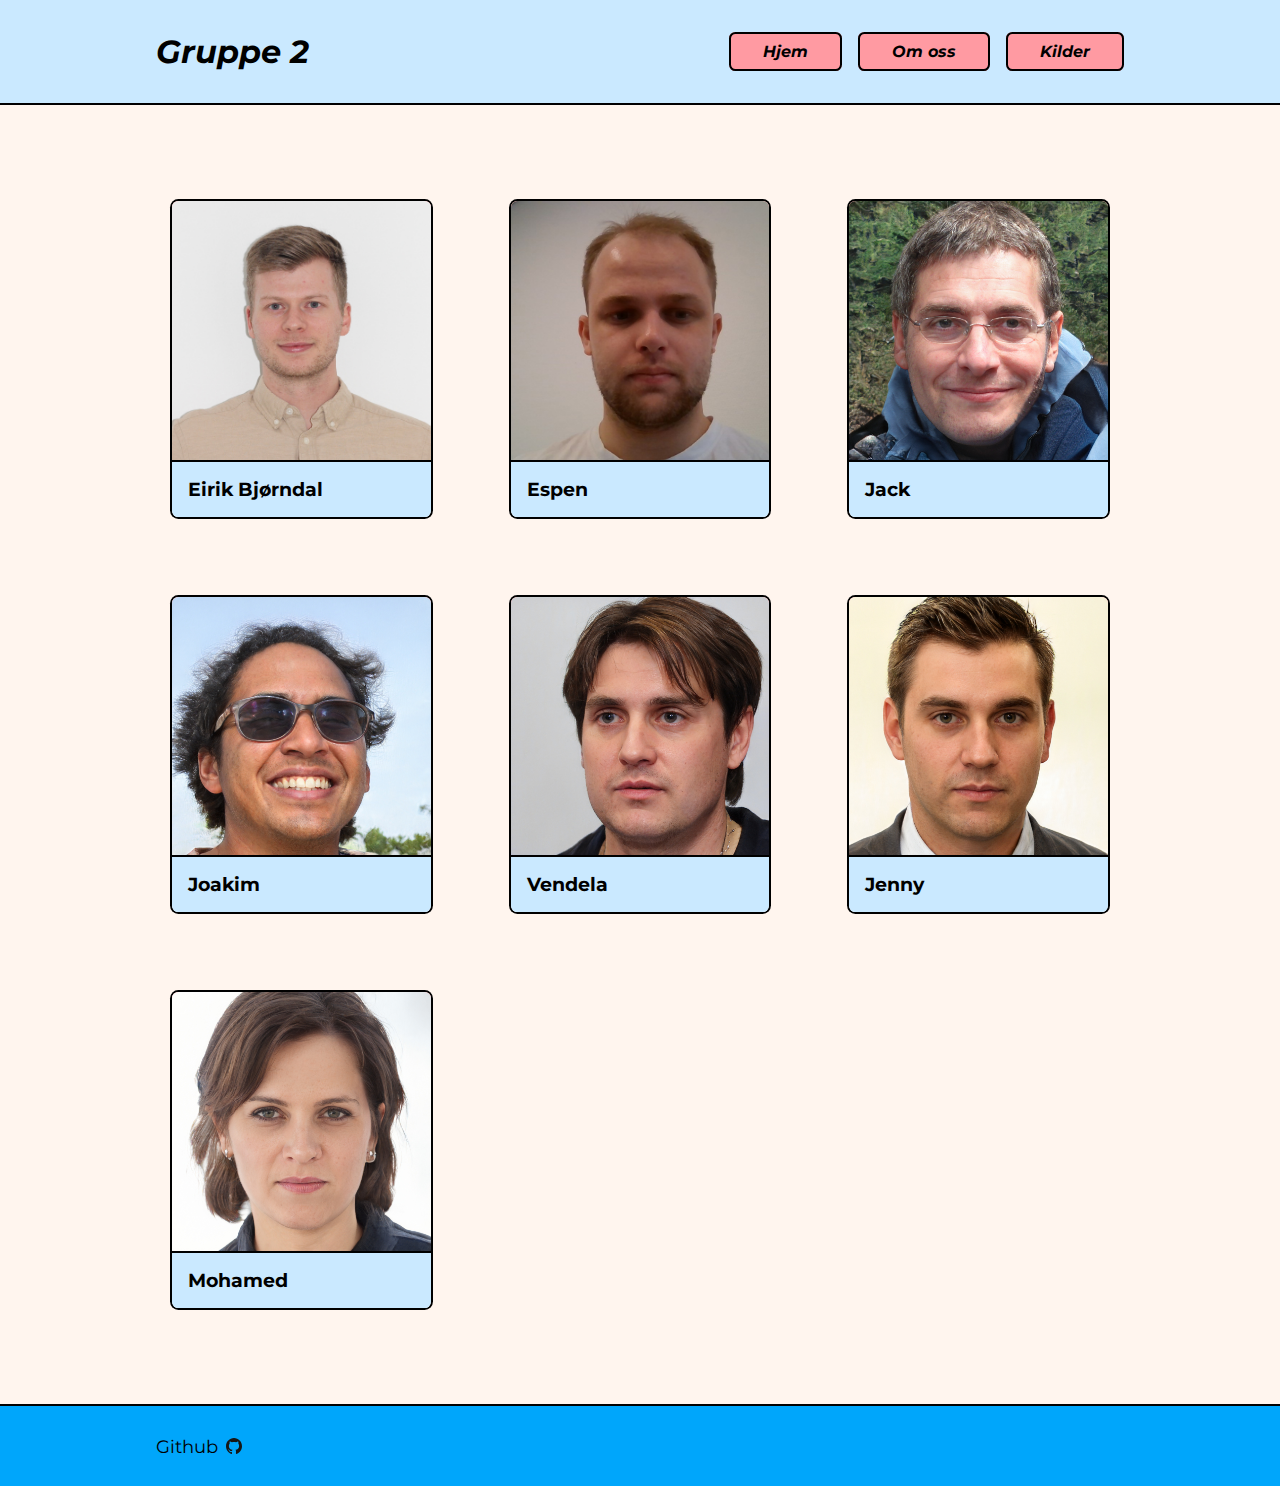
==== commit 80192ea8: "fixed empty svg, set lang to NO, js setTimeOut" ====
--- a/pages/about.html
+++ b/pages/about.html
@@ -1,5 +1,5 @@
 <!DOCTYPE html>
-<html lang="en">
+<html lang="no">
   <head>
     <meta charset="UTF-8" />
     <meta name="description" content="Web og systemutvikling" />
@@ -23,12 +23,12 @@
         <button
           class="button button--pink button--no-padding nav__button nav__button--open"
         >
-          <svg width="32" height="32" viewBox="0 0 24 24">
-            <path
-              fill="currentColor"
-              d="M3 18v-2h18v2Zm0-5v-2h18v2Zm0-5V6h18v2Z"
-            />
-          </svg>
+          <img
+            src="../public/sidebar-menu-open.svg"
+            alt="Open sidebar"
+            height="32px"
+            width="32px"
+          />
         </button>
 
         <!-- navigation  -->
@@ -37,12 +37,12 @@
             class="button button--pink button--no-padding nav__button nav__button--close"
           >
             <!-- <img src="public/close.png" alt="menu close icon" height="32" /> -->
-            <svg width="32" height="32" viewBox="0 0 24 24">
-              <path
-                fill="currentColor"
-                d="M6.4 19L5 17.6l5.6-5.6L5 6.4L6.4 5l5.6 5.6L17.6 5L19 6.4L13.4 12l5.6 5.6l-1.4 1.4l-5.6-5.6Z"
-              />
-            </svg>
+            <img
+              src="../public/sidebar-menu-close.svg"
+              alt="Close sidebar"
+              height="32px"
+              width="32px"
+            />
           </button>
 
           <ul class="nav__links">
@@ -144,8 +144,15 @@
 
     <!-- footer -->
     <footer class="body__footer">
-      <div>copyright</div>
-      <div>footer</div>
+      <div class="footer__container">
+        <a
+          class="text-with-icon"
+          href="https://github.com/201549BL/semester-oppgave"
+        >
+          <p>Github</p>
+          <img src="../public/github-seeklogo.com.svg" alt="Github icon" />
+        </a>
+      </div>
     </footer>
   </body>
 </html>
--- a/style.css
+++ b/style.css
@@ -27,8 +27,6 @@
   --color-info: #ebf3fe;
   --color-warning: #fcfaee;
   --color-danger: #fcebed;
-
-  --breakpoint: 650px;
 }
 
 @media (max-width: 500px) {
@@ -38,7 +36,8 @@
 }
 
 html {
-  font-family: "Montserrat", sans-serif;
+  font-family: "Montserrat", -apple-system, Segoe UI, Roboto, Oxygen, Ubuntu,
+    Cantarell, Fira Sans, Droid Sans, Helvetica Neue, sans-serif;
 
   scroll-behavior: smooth;
 }
@@ -104,9 +103,6 @@
 
   display: flex;
   justify-content: center;
-
-  /* position: sticky; */
-  /* top: 0; */
 
   z-index: 1;
 
@@ -193,6 +189,7 @@
     -webkit-backdrop-filter: blur(10px);
 
     transition-property: transform;
+
     transition-duration: 0.4s;
     transition-timing-function: ease;
   }
@@ -535,10 +532,6 @@
   z-index: 0;
 }
 
-.call-to-action__window-group:hover .call-to-action__window {
-  animation-play-state: paused;
-}
-
 @keyframes floating-one {
   0% {
     transform: translate(0, 0) rotate(0.02deg);
@@ -573,6 +566,15 @@
   }
 }
 
+@keyframes fade-in {
+  0% {
+    opacity: 0;
+  }
+  100% {
+    opacity: 1;
+  }
+}
+
 .call-to-action__window {
   flex: 1;
 
@@ -592,7 +594,7 @@
   position: absolute;
 
   animation-duration: 5s;
-  animation-iteration-count: infinite;
+  animation-iteration-count: infinite, 1;
   animation-timing-function: ease-in-out;
 }
 
@@ -656,11 +658,10 @@
 .call-to-action__body {
   height: 100%;
   width: 100%;
-  padding: 3rem;
+  padding: 1rem;
   background-size: cover;
   justify-content: center;
   align-items: center;
-  /* text-align: center; */
   background-color: var(--color-background);
   display: flex;
   position: relative;
@@ -686,10 +687,13 @@
   flex-direction: column;
   gap: 1rem;
 
-  padding: 1rem;
+  padding: 3rem;
   border-radius: var(--border-radius);
   background-color: rgba(255, 255, 255, 1);
   backdrop-filter: blur(10px);
+
+  border: 1px solid black;
+
   /* backdrop-filter: ; */
 }
 
@@ -715,8 +719,10 @@
 .call-to-action__body h1 {
   font-weight: bold;
   font-size: var(--text-big);
-  line-height: 1.5;
-
+  /* font-size: 1.5rem; */
+  /* line-height: 1; */
+
+  text-align: center;
   flex-shrink: 0 1 0;
 
   word-break: keep-all;
@@ -738,17 +744,9 @@
   padding: 0 var(--padding);
 }
 
-.footer__image-container {
-  display: inline-block;
-  max-height: 100%;
-}
-
-.footer__image-container img {
-  max-height: 100%;
-  /* height: 1rem; */
-}
-
 .text-with-icon {
+  width: fit-content;
+
   display: flex;
   height: 1rem;
   gap: 0.5rem;
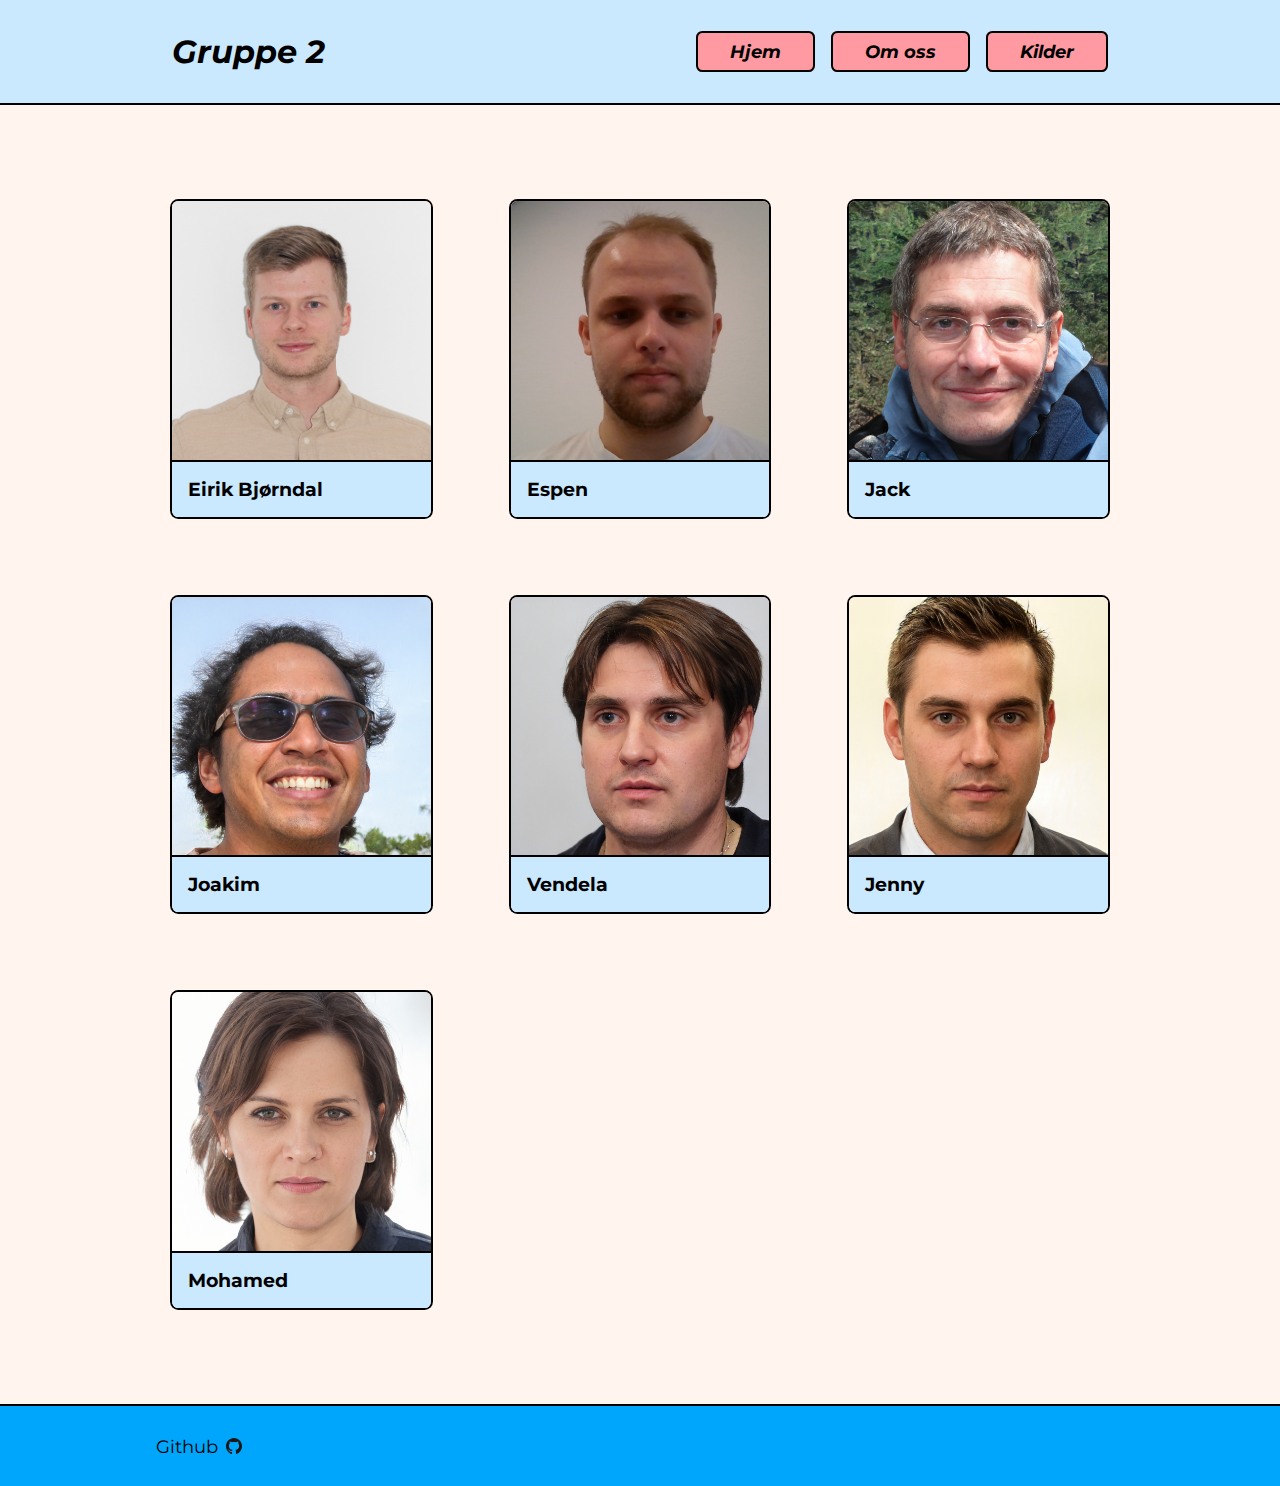
==== commit c54992b6: "added html, sidebar css" ====
--- a/pages/about.html
+++ b/pages/about.html
@@ -16,7 +16,7 @@
       <div class="header__container">
         <!-- logo  -->
         <h3 class="logo">
-          <a href="/"> Gruppe 2 </a>
+          <a href="../"> Gruppe 2 </a>
         </h3>
 
         <!-- hamburger menu  -->
@@ -26,8 +26,8 @@
           <img
             src="../public/sidebar-menu-open.svg"
             alt="Open sidebar"
-            height="32px"
-            width="32px"
+            height="32"
+            width="32"
           />
         </button>
 
@@ -40,24 +40,24 @@
             <img
               src="../public/sidebar-menu-close.svg"
               alt="Close sidebar"
-              height="32px"
-              width="32px"
+              height="32"
+              width="32"
             />
           </button>
 
           <ul class="nav__links">
             <li class="nav__link">
-              <a href="/" class="button button--pink">Hjem</a>
+              <a href="../" class="button button--pink">Hjem</a>
             </li>
 
             <li class="nav__link">
-              <a href="/pages/about.html" class="button button--pink">
+              <a href="../pages/about.html" class="button button--pink">
                 Om oss
               </a>
             </li>
 
             <li class="nav__link">
-              <a href="/pages/sources.html" class="button button--pink"
+              <a href="../pages/sources.html" class="button button--pink"
                 >Kilder</a
               >
             </li>
@@ -71,7 +71,7 @@
       <div class="main__container main__container--about">
         <div class="about__person preload">
           <div class="person__portrait">
-            <img src="/public/profil.jpeg" alt="" />
+            <img src="../public/profil.jpeg" alt="" />
             <!-- <div class="color-overlay color-overlay--blue"></div> -->
             <!-- <h3>Eirik Bjørndal</h3> -->
           </div>
@@ -81,7 +81,7 @@
         </div>
         <div class="about__person preload">
           <div class="person__portrait">
-            <img src="/public/espen.jpg" alt="" />
+            <img src="../public/espen.jpg" alt="" />
             <!-- <div class="color-overlay color-overlay--green"></div> -->
           </div>
           <div class="person__text">
@@ -90,7 +90,7 @@
         </div>
         <div class="about__person preload">
           <div class="person__portrait">
-            <img src="/public/fake-face-1.jpeg" alt="" />
+            <img src="../public/fake-face-1.jpeg" alt="" />
             <!-- <div class="color-overlay color-overlay--pink"></div> -->
           </div>
           <div class="person__text">
@@ -99,7 +99,7 @@
         </div>
         <div class="about__person preload">
           <div class="person__portrait">
-            <img src="/public/fake-face-2.jpeg" alt="" />
+            <img src="../public/fake-face-2.jpeg" alt="" />
             <!-- <div class="color-overlay color-overlay--blue"></div> -->
           </div>
           <div class="person__text">
@@ -108,7 +108,7 @@
         </div>
         <div class="about__person preload">
           <div class="person__portrait">
-            <img src="/public/fake-face-3.jpeg" alt="" />
+            <img src="../public/fake-face-3.jpeg" alt="" />
             <!-- <div class="color-overlay color-overlay--green"></div> -->
           </div>
           <div class="person__text">
@@ -117,7 +117,7 @@
         </div>
         <div class="about__person preload">
           <div class="person__portrait">
-            <img src="/public/fake-face-6.jpeg" alt="" />
+            <img src="../public/fake-face-6.jpeg" alt="" />
             <!-- <div class="color-overlay color-overlay--pink"></div> -->
           </div>
           <div class="person__text">
@@ -126,7 +126,7 @@
         </div>
         <div class="about__person preload">
           <div class="person__portrait">
-            <img src="/public/fake-face-5.jpeg" alt="" />
+            <img src="../public/fake-face-5.jpeg" alt="" />
             <!-- <div class="color-overlay color-overlay--blue"></div> -->
           </div>
           <div class="person__text">
--- a/style.css
+++ b/style.css
@@ -27,6 +27,7 @@
   --color-info: #ebf3fe;
   --color-warning: #fcfaee;
   --color-danger: #fcebed;
+  --color-disabled: #d4d4d4;
 }
 
 @media (max-width: 500px) {
@@ -57,9 +58,56 @@
   text-decoration: none;
 }
 
-p {
+p,
+ul {
   font-size: 1.1rem;
 }
+
+/* Jenny la til denne */
+.indenterDisse {
+  padding-left: 2rem;
+}
+
+#DailyScrumIMG {
+  display: block;
+  margin-left: auto;
+  margin-right: auto;
+  width: 30rem;
+  padding-top: 3rem;
+  padding-bottom: 3rem;
+}
+
+#infoBox {
+  display: block;
+  margin-left: auto;
+  margin-right: auto;
+  width: 35rem;
+}
+
+.AgileTable {
+  border-style: solid;
+  border-color: #f85b5b;
+  border-width: 0.5em;
+  border-radius: 30px;
+  padding: 2rem 1rem 2rem 1rem;
+}
+
+.WaterfallTable {
+  border-style: solid;
+  border-color: #007dbc;
+  border-width: 0.5em;
+  border-radius: 30px;
+  padding: 2rem 1rem 1rem 1rem;
+}
+
+#ProsCons {
+  width: 25rem;
+  display: block;
+  margin-left: auto;
+  margin-right: auto;
+}
+
+/* --------------------------- */
 
 @media (max-width: 500px) {
   p {
@@ -71,15 +119,26 @@
   color: black;
 }
 
-.hide-outline *:focus {
-  outline: none;
-}
-
-*:focus {
+:focus {
   outline: var(--color-accessible-purple) solid var(--border-width);
   outline-offset: 0.2rem;
 }
 
+@supports selector(:focus-visible) {
+  :focus {
+    outline: none;
+  }
+
+  :focus-visible {
+    outline: var(--color-accessible-purple) solid var(--border-width);
+    outline-offset: 0.2rem;
+  }
+}
+
+.no-animations .nav {
+  transition-duration: 0s;
+}
+
 .body {
   min-height: 100vh;
 
@@ -97,7 +156,7 @@
   background-color: var(--color-background);
   width: 100%;
 
-  padding: 1rem;
+  padding: 1rem 0;
 
   flex: none;
 
@@ -117,7 +176,12 @@
   display: flex;
   align-items: center;
   justify-content: space-between;
-  padding: var(--padding);
+  padding: 1rem 2rem;
+}
+
+.header__container--wide {
+  --max-width: 1440px;
+  max-width: var(--max-width);
 }
 
 .body__footer {
@@ -460,6 +524,16 @@
   background-color: pink;
 }
 
+.button--disabled {
+  pointer-events: none;
+  cursor: default;
+  background-color: var(--color-disabled);
+}
+
+.button--hidden {
+  visibility: hidden;
+}
+
 .background {
   width: 100%;
   height: 100%;
@@ -766,12 +840,109 @@
 
 /* Article */
 
+.article-wrapper {
+  --max-width: 1440px;
+  display: flex;
+  flex-direction: column;
+  gap: 1rem;
+  max-width: var(--max-width);
+  padding: 1rem;
+}
+
+.article__nav-container {
+  grid-area: article__nav-container;
+  display: flex;
+}
+
+.article__nav {
+  border-radius: var(--border-radius);
+  overflow: hidden;
+
+  box-shadow: 0px 0px 0px var(--border-width) rgba(0, 0, 0);
+  -webkit-box-shadow: 0px 0px 0px var(--border-width) rgba(0, 0, 0);
+  -moz-box-shadow: 0px 0px 0px var(--border-width) rgba(0, 0, 0);
+
+  padding: 0.5rem;
+  background-color: white;
+  position: sticky;
+  top: 5rem;
+  height: fit-content;
+  width: 100%;
+}
+
+.article__nav ul {
+  list-style: none;
+  font-size: 0.9rem;
+
+  display: flex;
+  flex-direction: column;
+
+  cursor: pointer;
+}
+
+.article__nav ul ul {
+  padding: 0.5rem;
+  padding-left: 1rem;
+  padding-right: 0;
+}
+
+.article__nav ul:last-child {
+  padding-bottom: 0;
+}
+
+.article__nav li {
+  padding: 0.5rem;
+}
+
+.navlink-active {
+  font-weight: bold;
+  background: pink;
+  border-radius: var(--border-radius);
+}
+
+@media (min-width: 650px) {
+  .article-wrapper {
+    display: grid;
+    grid-template-areas: "nav main";
+    grid-template-columns: minmax(0, 1fr) minmax(0, 3fr);
+    gap: 1rem;
+    padding: 2rem 1rem;
+  }
+
+  .article__nav-container {
+    grid-area: nav;
+    /* padding: 0.5rem; */
+  }
+
+  .article__nav ul {
+    font-size: 0.85rem;
+  }
+}
+
+@media (min-width: 1000px) {
+  .article-wrapper {
+    display: grid;
+    grid-template-areas: "nav main";
+    grid-template-columns: minmax(0, 1fr) minmax(0, 2.5fr);
+    gap: 2rem;
+    padding: 3rem 2rem;
+  }
+
+  .article__nav-container {
+    grid-area: nav;
+  }
+
+  .article__nav ul {
+    font-size: 0.9rem;
+  }
+}
+
 .article {
+  grid-area: main;
+
   display: flex;
   flex-direction: column;
   width: 100%;
-
-  align-self: center;
 
   background-color: white;
 
@@ -794,7 +965,7 @@
 
   align-self: center;
 
-  padding: 6rem 2rem;
+  padding: 2rem;
 
   max-width: 75ch;
 
@@ -843,10 +1014,7 @@
 
 .article__content h1 {
   font-size: 2rem;
-  font-weight: 700;
   line-height: 1.5;
-
-  word-wrap: break-word;
 }
 
 .article__content h1,
@@ -856,25 +1024,68 @@
 h5,
 h6 {
   font-weight: 700;
+  word-wrap: break-word;
 }
 
 .article li {
   margin-left: 1rem;
 }
 
+.article__content-image-with-text {
+  display: flex;
+  flex-direction: column;
+  width: 100%;
+  gap: 0.5rem;
+}
+
+.article__content-image-with-text p,
+.article__content-image-with-text a {
+  align-self: flex-end;
+  text-align: end;
+}
+
 .article__content-image {
   display: flex;
 
   width: 100%;
   overflow: hidden;
   border-radius: var(--border-radius);
-  border: var(--border-width) solid black;
+  /* border: var(--border-width) solid black; */
+
+  box-shadow: 0px 0px 0px var(--border-width) rgba(0, 0, 0);
+  -webkit-box-shadow: 0px 0px 0px var(--border-width) rgba(0, 0, 0);
+  -moz-box-shadow: 0px 0px 0px var(--border-width) rgba(0, 0, 0);
 }
 
 .article__content-image img {
   min-width: 100%;
   min-height: 100%;
   object-fit: cover;
+}
+
+.article__navigation {
+}
+
+.article__pagination {
+  display: flex;
+  justify-content: space-between;
+  gap: 1rem;
+  padding-top: 2rem;
+}
+
+.article__pagination .button,
+.article__pagination .button:hover {
+  color: black;
+  text-decoration: dotted;
+}
+
+.article__pagination-button {
+  display: flex;
+  align-items: center;
+}
+
+.article__pagination-button img {
+  height: 2rem;
 }
 
 aside {
@@ -889,7 +1100,6 @@
 
 .aside--danger {
   background-color: var(--color-danger);
-  border-color: ;
 }
 
 .aside--warning {
@@ -926,6 +1136,8 @@
   animation-duration: 5s;
   animation-iteration-count: 1;
   animation-play-state: paused;
+
+  scroll-margin-top: 10vh;
 }
 
 .sources li p {
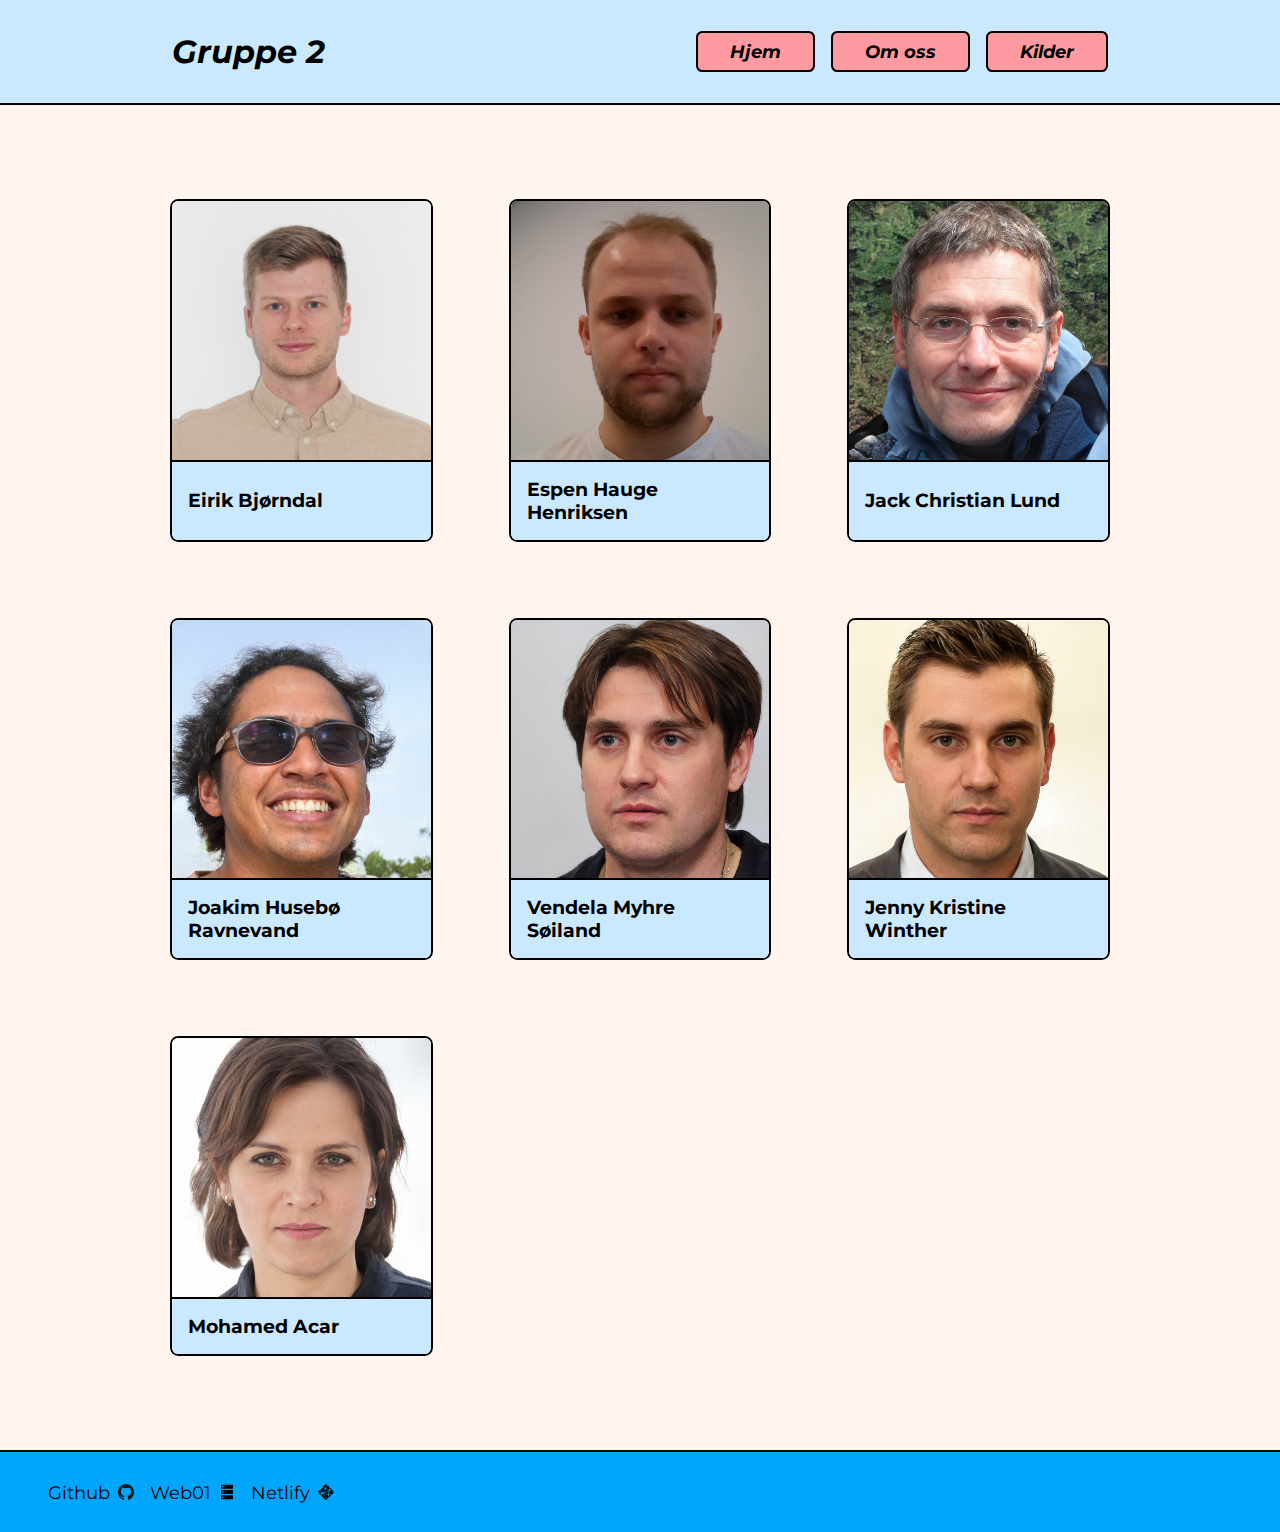
==== commit ac99e105: "footer links, sources, img alt, css styling, icons" ====
--- a/pages/about.html
+++ b/pages/about.html
@@ -2,11 +2,11 @@
 <html lang="no">
   <head>
     <meta charset="UTF-8" />
-    <meta name="description" content="Web og systemutvikling" />
+    <meta name="description" content="Om oss" />
     <meta name="author" content="IT og ledelse, Gruppe 2" />
     <meta http-equiv="X-UA-Compatible" content="IE=edge" />
     <meta name="viewport" content="width=device-width, initial-scale=1.0" />
-    <title>Web og systemutvikling</title>
+    <title>Om oss</title>
     <link rel="stylesheet" href="../style.css" />
     <script defer src="../main.js"></script>
   </head>
@@ -16,7 +16,7 @@
       <div class="header__container">
         <!-- logo  -->
         <h3 class="logo">
-          <a href="../"> Gruppe 2 </a>
+          <a href="../">Gruppe 2</a>
         </h3>
 
         <!-- hamburger menu  -->
@@ -36,7 +36,6 @@
           <button
             class="button button--pink button--no-padding nav__button nav__button--close"
           >
-            <!-- <img src="public/close.png" alt="menu close icon" height="32" /> -->
             <img
               src="../public/sidebar-menu-close.svg"
               alt="Close sidebar"
@@ -71,9 +70,7 @@
       <div class="main__container main__container--about">
         <div class="about__person preload">
           <div class="person__portrait">
-            <img src="../public/profil.jpeg" alt="" />
-            <!-- <div class="color-overlay color-overlay--blue"></div> -->
-            <!-- <h3>Eirik Bjørndal</h3> -->
+            <img src="../public/profil.jpeg" alt="Et bilde av Eirik Bjørndal" />
           </div>
           <div class="person__text">
             <h3>Eirik Bjørndal</h3>
@@ -81,56 +78,68 @@
         </div>
         <div class="about__person preload">
           <div class="person__portrait">
-            <img src="../public/espen.jpg" alt="" />
-            <!-- <div class="color-overlay color-overlay--green"></div> -->
+            <img
+              src="../public/espen.jpg"
+              alt="Et bildet av Espen Hauge Henriksen"
+            />
           </div>
           <div class="person__text">
-            <h3>Espen</h3>
+            <h3>Espen Hauge Henriksen</h3>
           </div>
         </div>
         <div class="about__person preload">
           <div class="person__portrait">
-            <img src="../public/fake-face-1.jpeg" alt="" />
-            <!-- <div class="color-overlay color-overlay--pink"></div> -->
+            <img
+              src="../public/fake-face-1.jpeg"
+              alt="Et bilde av Jack Christian Lund"
+            />
           </div>
           <div class="person__text">
-            <h3>Jack</h3>
+            <h3>Jack Christian Lund</h3>
           </div>
         </div>
         <div class="about__person preload">
           <div class="person__portrait">
-            <img src="../public/fake-face-2.jpeg" alt="" />
-            <!-- <div class="color-overlay color-overlay--blue"></div> -->
+            <img
+              src="../public/fake-face-2.jpeg"
+              alt="Et bilde av Joakim Husebø Ravnevand"
+            />
           </div>
           <div class="person__text">
-            <h3>Joakim</h3>
+            <h3>Joakim Husebø Ravnevand</h3>
           </div>
         </div>
         <div class="about__person preload">
           <div class="person__portrait">
-            <img src="../public/fake-face-3.jpeg" alt="" />
-            <!-- <div class="color-overlay color-overlay--green"></div> -->
+            <img
+              src="../public/fake-face-3.jpeg"
+              alt="Et bilde av Vendela Myhre Søiland"
+            />
           </div>
           <div class="person__text">
-            <h3>Vendela</h3>
+            <h3>Vendela Myhre Søiland</h3>
           </div>
         </div>
         <div class="about__person preload">
           <div class="person__portrait">
-            <img src="../public/fake-face-6.jpeg" alt="" />
-            <!-- <div class="color-overlay color-overlay--pink"></div> -->
+            <img
+              src="../public/fake-face-6.jpeg"
+              alt="Et bilde av Jenny Kristine Winther"
+            />
           </div>
           <div class="person__text">
-            <h3>Jenny</h3>
+            <h3>Jenny Kristine Winther</h3>
           </div>
         </div>
         <div class="about__person preload">
           <div class="person__portrait">
-            <img src="../public/fake-face-5.jpeg" alt="" />
-            <!-- <div class="color-overlay color-overlay--blue"></div> -->
+            <img
+              src="../public/fake-face-5.jpeg"
+              alt="Et bilde av Mohamed Acar"
+            />
           </div>
           <div class="person__text">
-            <h3>Mohamed</h3>
+            <h3>Mohamed Acar</h3>
           </div>
         </div>
         <div class="about__person about__person--empty">
@@ -144,14 +153,33 @@
 
     <!-- footer -->
     <footer class="body__footer">
-      <div class="footer__container">
-        <a
-          class="text-with-icon"
-          href="https://github.com/201549BL/semester-oppgave"
-        >
-          <p>Github</p>
-          <img src="../public/github-seeklogo.com.svg" alt="Github icon" />
-        </a>
+      <div class="footer__container footer__container--wide">
+        <div class="link-row">
+          <a
+            class="text-with-icon"
+            href="https://github.com/201549BL/semester-oppgave"
+            target="_blank"
+          >
+            <p>Github</p>
+            <img src="../public/github-seeklogo.com.svg" alt="Github ikon" />
+          </a>
+          <a
+            class="text-with-icon"
+            href="https://web01.usn.no/~252547/wes120v/semester-oppgave/"
+            target="_blank"
+          >
+            <p>Web01</p>
+            <img src="../public/web-server-icon.svg" alt="Web-server ikon" />
+          </a>
+          <a
+            class="text-with-icon"
+            href="https://sweet-melba-39fb82.netlify.app/"
+            target="_blank"
+          >
+            <p>Netlify</p>
+            <img src="../public/netlify-icon.svg" alt="Netlify ikon" />
+          </a>
+        </div>
       </div>
     </footer>
   </body>
--- a/style.css
+++ b/style.css
@@ -67,46 +67,6 @@
 .indenterDisse {
   padding-left: 2rem;
 }
-
-#DailyScrumIMG {
-  display: block;
-  margin-left: auto;
-  margin-right: auto;
-  width: 30rem;
-  padding-top: 3rem;
-  padding-bottom: 3rem;
-}
-
-#infoBox {
-  display: block;
-  margin-left: auto;
-  margin-right: auto;
-  width: 35rem;
-}
-
-.AgileTable {
-  border-style: solid;
-  border-color: #f85b5b;
-  border-width: 0.5em;
-  border-radius: 30px;
-  padding: 2rem 1rem 2rem 1rem;
-}
-
-.WaterfallTable {
-  border-style: solid;
-  border-color: #007dbc;
-  border-width: 0.5em;
-  border-radius: 30px;
-  padding: 2rem 1rem 1rem 1rem;
-}
-
-#ProsCons {
-  width: 25rem;
-  display: block;
-  margin-left: auto;
-  margin-right: auto;
-}
-
 /* --------------------------- */
 
 @media (max-width: 500px) {
@@ -137,6 +97,26 @@
 
 .no-animations .nav {
   transition-duration: 0s;
+}
+
+.accessibility-link__container {
+  background-color: white;
+  height: auto;
+}
+.accessibility-link__content {
+  display: block;
+  height: 0;
+  width: fit-content;
+  font-weight: 700;
+}
+
+.accessibility-link__content:focus {
+  height: fit-content;
+  padding: 1rem;
+  margin: 1rem auto;
+}
+
+.accessibility-link:focus-within {
 }
 
 .body {
@@ -308,7 +288,7 @@
 
   display: flex;
   flex-direction: column;
-  justify-content: center;
+  justify-content: top;
   align-items: center;
 }
 
@@ -391,26 +371,22 @@
   display: flex;
   flex-direction: column;
 
-  justify-content: space-between;
+  justify-content: center;
 
   gap: 1rem;
+}
+
+.card__content-title {
+  width: 100%;
+  text-align: center;
 }
 
 .title {
   font-size: var(--text-big);
-  /* font-style: italic; */
-  /* font-weight: 700; */
-  width: fit-content;
-  display: inline;
+
   line-height: 1.5;
 
-  /* word-break: break-all; */
   word-wrap: break-word;
-  /* hyphens: auto; */
-
-  /* box-shadow: rgba(0, 0, 0, 0.45) 0px 25px 20px -20px; */
-
-  /* background-color: var(--color-blue); */
 }
 
 @media (max-width: 650px) {
@@ -816,6 +792,16 @@
 .footer__container {
   flex: 0 1 var(--max-width);
   padding: 0 var(--padding);
+}
+
+.footer__container--wide {
+  --max-width: 1440px;
+  max-width: var(--max-width);
+}
+
+.link-row {
+  display: flex;
+  gap: 1rem;
 }
 
 .text-with-icon {
@@ -1028,6 +1014,7 @@
 }
 
 .article li {
+  font-size: 1.1rem;
   margin-left: 1rem;
 }
 
@@ -1042,6 +1029,7 @@
 .article__content-image-with-text a {
   align-self: flex-end;
   text-align: end;
+  cursor: pointer;
 }
 
 .article__content-image {
@@ -1050,11 +1038,11 @@
   width: 100%;
   overflow: hidden;
   border-radius: var(--border-radius);
-  /* border: var(--border-width) solid black; */
-
-  box-shadow: 0px 0px 0px var(--border-width) rgba(0, 0, 0);
-  -webkit-box-shadow: 0px 0px 0px var(--border-width) rgba(0, 0, 0);
-  -moz-box-shadow: 0px 0px 0px var(--border-width) rgba(0, 0, 0);
+
+  box-shadow: 0px 0px 0px 1px rgba(0, 0, 0);
+  -webkit-box-shadow: 0px 0px 0px 1px rgba(0, 0, 0);
+  -moz-box-shadow: 0px 0px 0px 1px rgba(0, 0, 0);
+  border-radius: var(--border-radius);
 }
 
 .article__content-image img {
@@ -1086,6 +1074,16 @@
 
 .article__pagination-button img {
   height: 2rem;
+}
+
+.article .table-container {
+  display: flex;
+}
+
+@media (max-width: 500px) {
+  .article .table-container {
+    flex-direction: column;
+  }
 }
 
 aside {
@@ -1098,6 +1096,15 @@
   border-radius: var(--border-radius);
 }
 
+aside a {
+  --color-link: #00557f;
+}
+
+aside p,
+aside a {
+  font-size: 1rem;
+}
+
 .aside--danger {
   background-color: var(--color-danger);
 }
@@ -1161,7 +1168,6 @@
 
 .about__person {
   margin: 0 1rem;
-  /* border: var(--border-width) solid black; */
   border-radius: var(--border-radius);
 
   box-shadow: 0px 0px 0px var(--border-width) rgba(0, 0, 0);
@@ -1171,6 +1177,9 @@
   flex: 1 1 250px;
   max-width: 300px;
 
+  display: flex;
+  flex-direction: column;
+
   transition: all 0.3s ease;
 
   overflow: hidden;
@@ -1225,6 +1234,11 @@
   border-top: var(--border-width) solid black;
 
   background-color: var(--color-background);
+
+  flex: 1;
+
+  display: flex;
+  align-items: center;
 }
 
 .color-overlay {
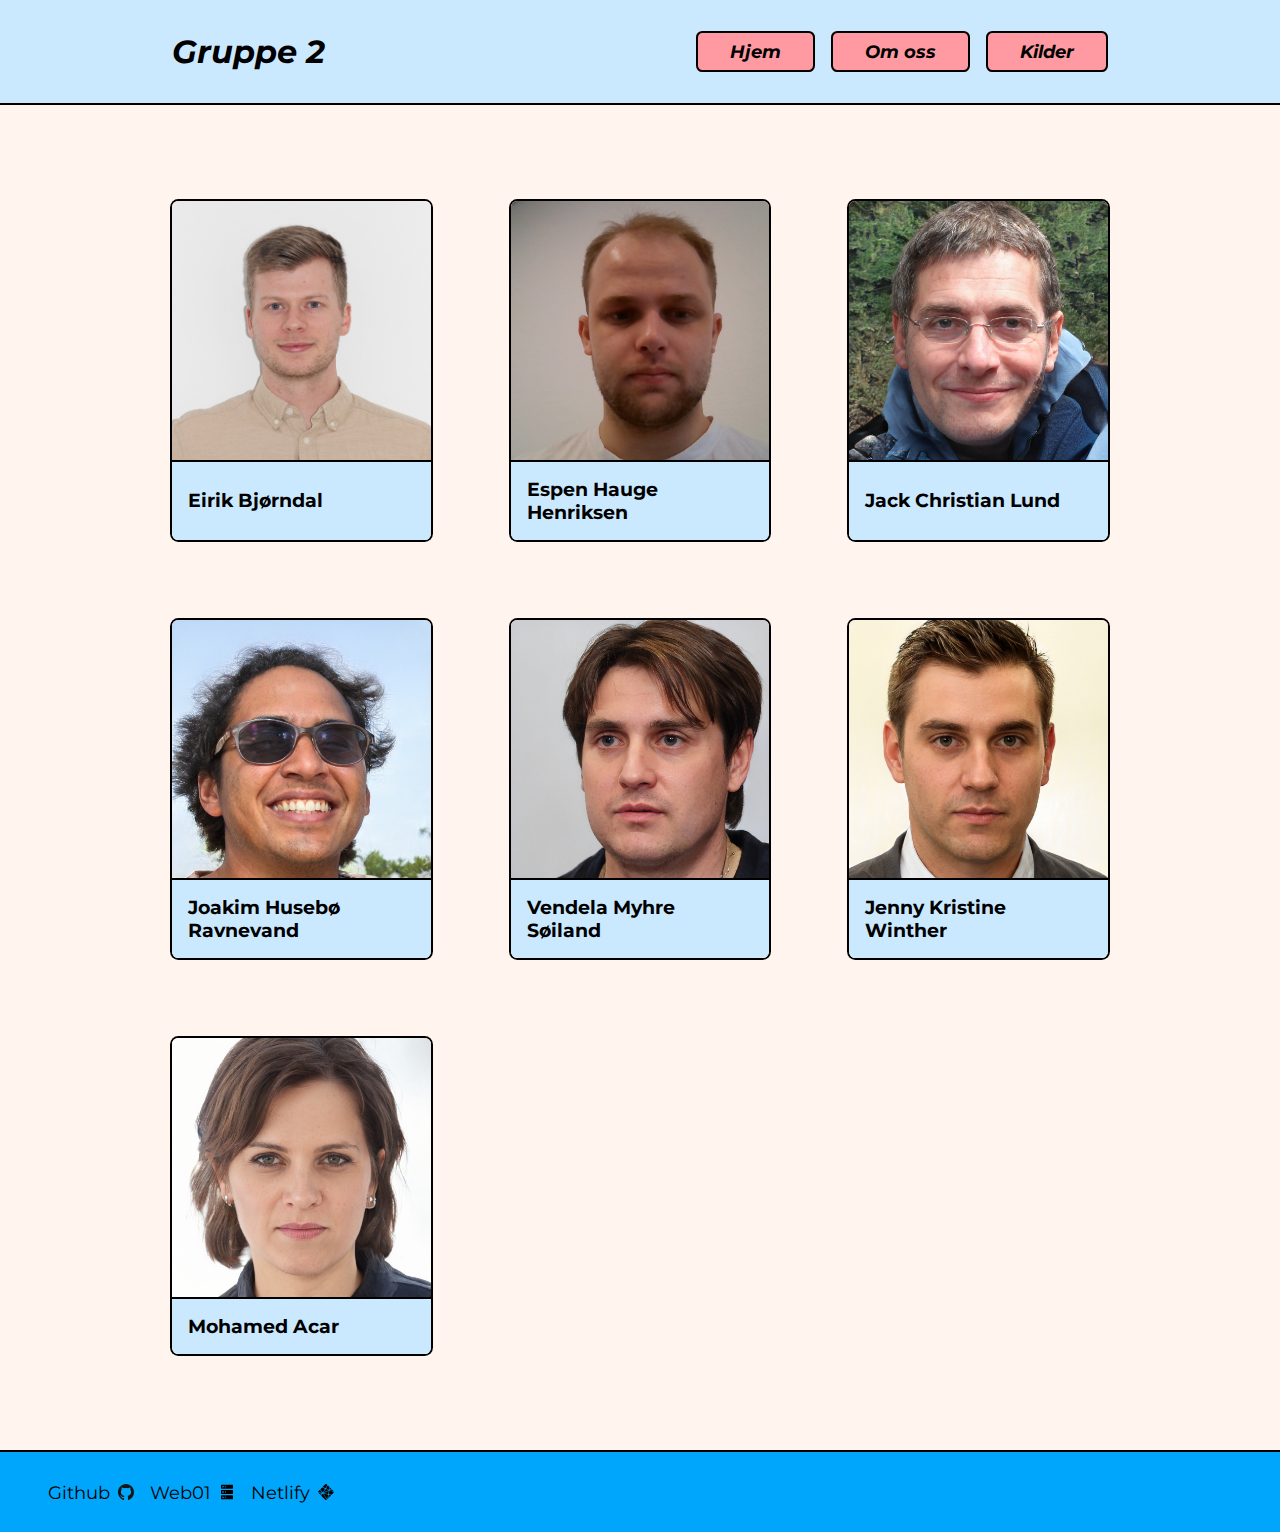
==== commit 932acc03: "fixed broken button style, height to github icon" ====
--- a/pages/about.html
+++ b/pages/about.html
@@ -161,7 +161,11 @@
             target="_blank"
           >
             <p>Github</p>
-            <img src="../public/github-seeklogo.com.svg" alt="Github ikon" />
+            <img
+              src="../public/github-seeklogo.com.svg"
+              alt="Github ikon"
+              height="16"
+            />
           </a>
           <a
             class="text-with-icon"
--- a/style.css
+++ b/style.css
@@ -451,6 +451,8 @@
   background-color: white;
   padding: 0.5rem 2rem;
 
+  color: black;
+
   font-style: italic;
   font-weight: 700;
 
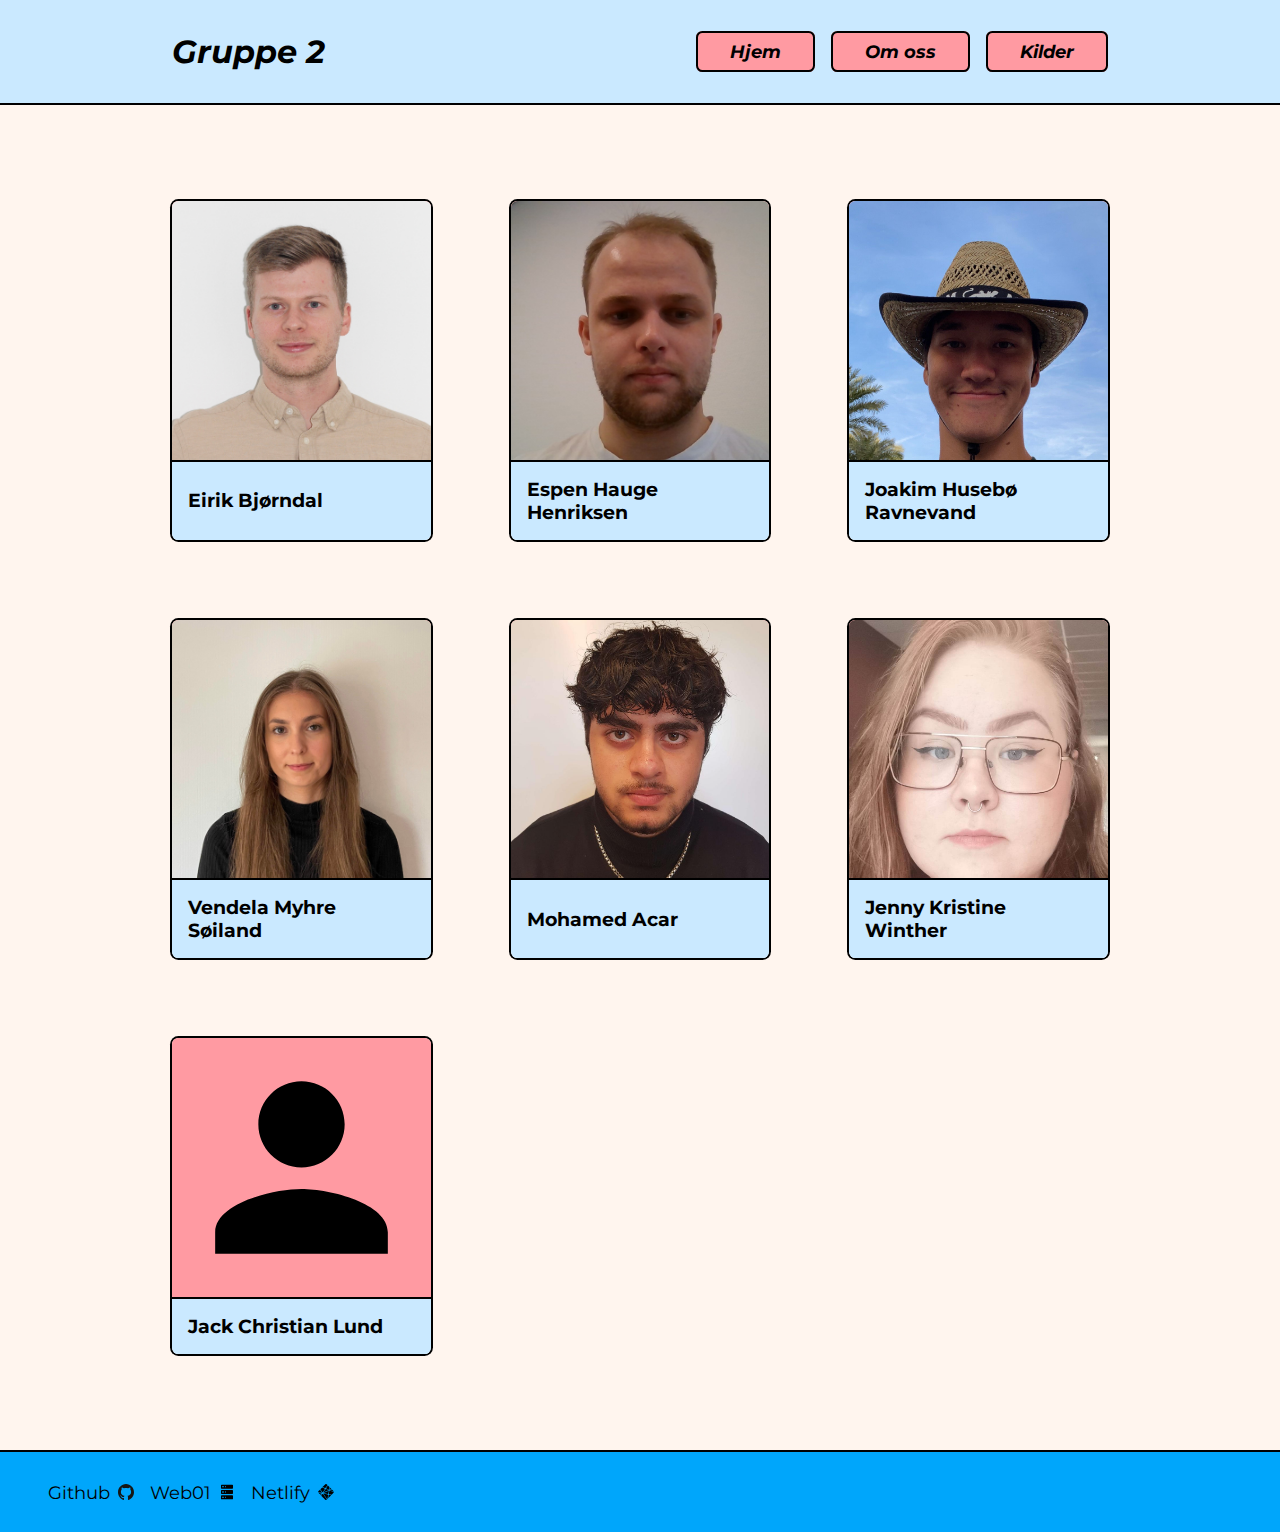
==== commit cd3f8236: "Added sources, about us images, fase 1 and 3 txt" ====
--- a/pages/about.html
+++ b/pages/about.html
@@ -87,21 +87,11 @@
             <h3>Espen Hauge Henriksen</h3>
           </div>
         </div>
+
         <div class="about__person preload">
           <div class="person__portrait">
             <img
-              src="../public/fake-face-1.jpeg"
-              alt="Et bilde av Jack Christian Lund"
-            />
-          </div>
-          <div class="person__text">
-            <h3>Jack Christian Lund</h3>
-          </div>
-        </div>
-        <div class="about__person preload">
-          <div class="person__portrait">
-            <img
-              src="../public/fake-face-2.jpeg"
+              src="../public/joakim.jpeg"
               alt="Et bilde av Joakim Husebø Ravnevand"
             />
           </div>
@@ -112,7 +102,7 @@
         <div class="about__person preload">
           <div class="person__portrait">
             <img
-              src="../public/fake-face-3.jpeg"
+              src="../public/vendela.jpeg"
               alt="Et bilde av Vendela Myhre Søiland"
             />
           </div>
@@ -120,10 +110,19 @@
             <h3>Vendela Myhre Søiland</h3>
           </div>
         </div>
+
+        <div class="about__person preload">
+          <div class="person__portrait">
+            <img src="../public/mohamed.png" alt="Et bilde av Mohamed Acar" />
+          </div>
+          <div class="person__text">
+            <h3>Mohamed Acar</h3>
+          </div>
+        </div>
         <div class="about__person preload">
           <div class="person__portrait">
             <img
-              src="../public/fake-face-6.jpeg"
+              src="../public/jenny.jpeg"
               alt="Et bilde av Jenny Kristine Winther"
             />
           </div>
@@ -134,12 +133,12 @@
         <div class="about__person preload">
           <div class="person__portrait">
             <img
-              src="../public/fake-face-5.jpeg"
-              alt="Et bilde av Mohamed Acar"
+              src="../public/person.svg"
+              alt="Et bilde av Jack Christian Lund"
             />
           </div>
           <div class="person__text">
-            <h3>Mohamed Acar</h3>
+            <h3>Jack Christian Lund</h3>
           </div>
         </div>
         <div class="about__person about__person--empty">
--- a/style.css
+++ b/style.css
@@ -1225,8 +1225,6 @@
   object-fit: cover;
   object-position: center;
 
-  /* filter: grayscale(1); */
-
   transition: all 0.3s ease;
 }
 
